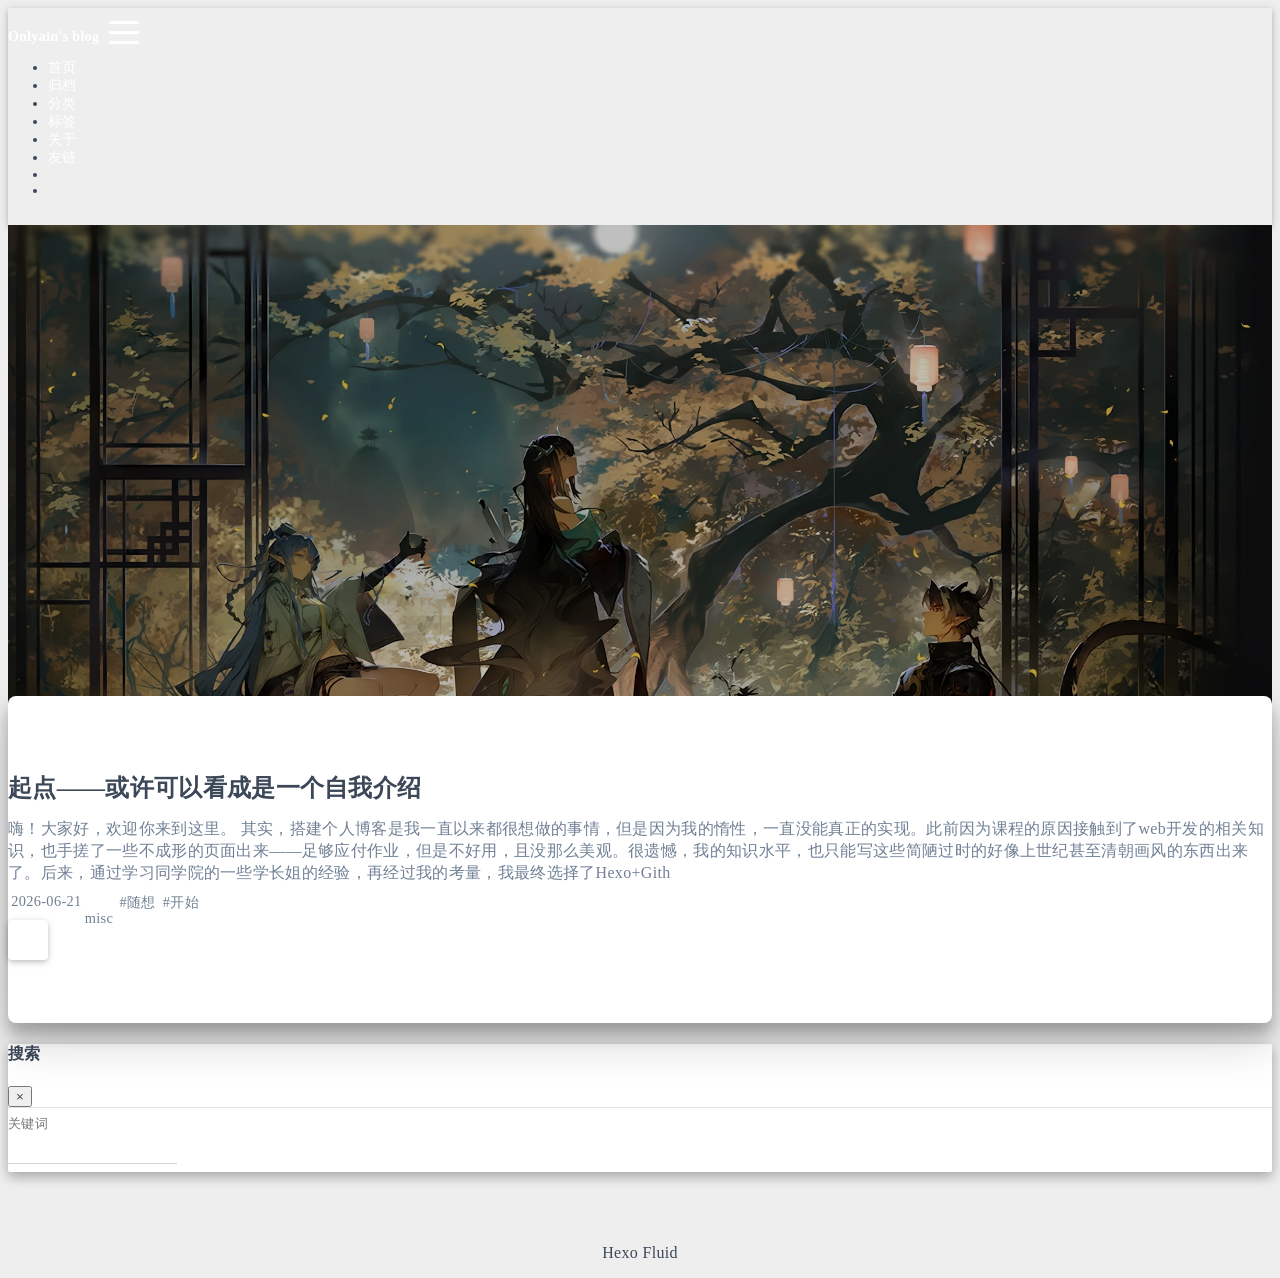
==== index.html @ 3a3b75b8 "Site updated: 2026-06-22 00:23:34" ====
<!DOCTYPE html>
<html lang="zh-CN" data-default-color-scheme=auto>



<head>
  <meta charset="UTF-8">

  <link rel="apple-touch-icon" sizes="76x76" href="/img/icon.jpg">
  <link rel="icon" href="/img/icon.jpg">
  

  <meta name="viewport" content="width=device-width, initial-scale=1.0, maximum-scale=5.0, shrink-to-fit=no">
  <meta http-equiv="x-ua-compatible" content="ie=edge">
  
  <meta name="theme-color" content="#2f4154">
  <meta name="author" content="Onlyain">
  <meta name="keywords" content="blog,study,onlyain">
  
    <meta name="description" content="Onlyain同学的个人博客，记录学习和生活点滴。">
<meta property="og:type" content="website">
<meta property="og:title" content="Onlyain&#39;s Blog">
<meta property="og:url" content="https://onlyain.github.io/index.html">
<meta property="og:site_name" content="Onlyain&#39;s Blog">
<meta property="og:description" content="Onlyain同学的个人博客，记录学习和生活点滴。">
<meta property="og:locale" content="zh_CN">
<meta property="article:author" content="Onlyain">
<meta property="article:tag" content="blog,study,onlyain">
<meta name="twitter:card" content="summary_large_image">
  
  
  
  <title>Onlyain&#39;s Blog</title>

  <link  rel="stylesheet" href="https://lib.baomitu.com/twitter-bootstrap/4.6.1/css/bootstrap.min.css" />





<!-- 主题依赖的图标库，不要自行修改 -->
<!-- Do not modify the link that theme dependent icons -->

<link rel="stylesheet" href="//at.alicdn.com/t/c/font_1749284_5i9bdhy70f8.css">



<link rel="stylesheet" href="//at.alicdn.com/t/c/font_1736178_k526ubmyhba.css">


<link  rel="stylesheet" href="/css/main.css" />


  <link id="highlight-css" rel="stylesheet" href="/css/highlight.css" />
  
    <link id="highlight-css-dark" rel="stylesheet" href="/css/highlight-dark.css" />
  



  
<link rel="stylesheet" href="/css/custom.css">



  <script id="fluid-configs">
    var Fluid = window.Fluid || {};
    Fluid.ctx = Object.assign({}, Fluid.ctx)
    var CONFIG = {"hostname":"onlyain.github.io","root":"/","version":"1.9.9","typing":{"enable":false,"typeSpeed":100,"cursorChar":"_","loop":true,"scope":[]},"anchorjs":{"enable":true,"element":"h1,h2,h3,h4,h5,h6","placement":"left","visible":"hover","icon":""},"progressbar":{"enable":true,"height_px":3,"color":"#29d","options":{"showSpinner":false,"trickleSpeed":100}},"code_language":{"enable":true,"default":"TEXT"},"copy_btn":true,"image_caption":{"enable":true},"image_zoom":{"enable":true,"img_url_replace":["",""]},"toc":{"enable":true,"expand_all":true,"placement":"right","headingSelector":"h1,h2,h3,h4,h5,h6","collapseDepth":0},"lazyload":{"enable":true,"loading_img":"/img/loading.gif","onlypost":false,"offset_factor":2},"web_analytics":{"enable":false,"follow_dnt":true,"baidu":null,"google":{"measurement_id":null},"tencent":{"sid":null,"cid":null},"leancloud":{"app_id":null,"app_key":null,"server_url":null,"path":"window.location.pathname","ignore_local":false},"openkounter":{"server_url":"https://open-kounter.mintimate.cn","path":"window.location.pathname","ignore_local":false},"umami":{"src":null,"website_id":null,"domains":null,"start_time":"2024-01-01T00:00:00.000Z","token":null,"api_server":null}},"search_path":"/local-search.xml","include_content_in_search":true};

    if (CONFIG.web_analytics.follow_dnt) {
      var dntVal = navigator.doNotTrack || window.doNotTrack || navigator.msDoNotTrack;
      Fluid.ctx.dnt = dntVal && (dntVal.startsWith('1') || dntVal.startsWith('yes') || dntVal.startsWith('on'));
    }
  </script>
  <script  src="/js/utils.js" ></script>
  <script  src="/js/color-schema.js" ></script>
  


  
<meta name="generator" content="Hexo 8.1.2"></head>


<body>
  

  <header>
    

<div class="header-inner" style="height: 80vh;">
  <nav id="navbar" class="navbar fixed-top  navbar-expand-lg navbar-dark scrolling-navbar">
  <div class="container">
    <a class="navbar-brand" href="/">
      <strong>Onlyain&#39;s blog</strong>
    </a>

    <button id="navbar-toggler-btn" class="navbar-toggler" type="button" data-toggle="collapse"
            data-target="#navbarSupportedContent"
            aria-controls="navbarSupportedContent" aria-expanded="false" aria-label="Toggle navigation">
      <div class="animated-icon"><span></span><span></span><span></span></div>
    </button>

    <!-- Collapsible content (desktop) -->
    <div class="collapse navbar-collapse" id="navbarSupportedContent">
      <ul class="navbar-nav ml-auto text-center">
        
          
          
          
          
            <li class="nav-item">
              <a class="nav-link" href="/" target="_self">
                <i class="iconfont icon-home-fill"></i>
                <span>首页</span>
              </a>
            </li>
          
        
          
          
          
          
            <li class="nav-item">
              <a class="nav-link" href="/archives/" target="_self">
                <i class="iconfont icon-archive-fill"></i>
                <span>归档</span>
              </a>
            </li>
          
        
          
          
          
          
            <li class="nav-item">
              <a class="nav-link" href="/categories/" target="_self">
                <i class="iconfont icon-category-fill"></i>
                <span>分类</span>
              </a>
            </li>
          
        
          
          
          
          
            <li class="nav-item">
              <a class="nav-link" href="/tags/" target="_self">
                <i class="iconfont icon-tags-fill"></i>
                <span>标签</span>
              </a>
            </li>
          
        
          
          
          
          
            <li class="nav-item">
              <a class="nav-link" href="/about/" target="_self">
                <i class="iconfont icon-user-fill"></i>
                <span>关于</span>
              </a>
            </li>
          
        
          
          
          
          
            <li class="nav-item">
              <a class="nav-link" href="/links/" target="_self">
                <i class="iconfont icon-link-fill"></i>
                <span>友链</span>
              </a>
            </li>
          
        
        
          <li class="nav-item" id="search-btn">
            <a class="nav-link" target="_self" href="javascript:;" data-toggle="modal" data-target="#modalSearch" aria-label="Search">
              <i class="iconfont icon-search"></i>
            </a>
          </li>
          
        
        
          <li class="nav-item" id="color-toggle-btn">
            <a class="nav-link" target="_self" href="javascript:;" aria-label="Color Toggle">
              <i class="iconfont icon-dark" id="color-toggle-icon"></i>
            </a>
          </li>
        
      </ul>
    </div>
  </div>
</nav>

<!-- Mobile grid menu overlay -->
<div id="mobile-grid-menu" class="d-lg-none">
  <div class="mobile-grid-menu-inner">
    <div class="container">
      <div class="row">
        
          
          
          
          
            <div class="col-4 mobile-grid-cell">
              <a href="/" target="_self">
                <div class="mobile-grid-item">
                  <i class="iconfont icon-home-fill"></i>
                  <span>首页</span>
                </div>
              </a>
            </div>
          
        
          
          
          
          
            <div class="col-4 mobile-grid-cell">
              <a href="/archives/" target="_self">
                <div class="mobile-grid-item">
                  <i class="iconfont icon-archive-fill"></i>
                  <span>归档</span>
                </div>
              </a>
            </div>
          
        
          
          
          
          
            <div class="col-4 mobile-grid-cell">
              <a href="/categories/" target="_self">
                <div class="mobile-grid-item">
                  <i class="iconfont icon-category-fill"></i>
                  <span>分类</span>
                </div>
              </a>
            </div>
          
        
          
          
          
          
            <div class="col-4 mobile-grid-cell">
              <a href="/tags/" target="_self">
                <div class="mobile-grid-item">
                  <i class="iconfont icon-tags-fill"></i>
                  <span>标签</span>
                </div>
              </a>
            </div>
          
        
          
          
          
          
            <div class="col-4 mobile-grid-cell">
              <a href="/about/" target="_self">
                <div class="mobile-grid-item">
                  <i class="iconfont icon-user-fill"></i>
                  <span>关于</span>
                </div>
              </a>
            </div>
          
        
          
          
          
          
            <div class="col-4 mobile-grid-cell">
              <a href="/links/" target="_self">
                <div class="mobile-grid-item">
                  <i class="iconfont icon-link-fill"></i>
                  <span>友链</span>
                </div>
              </a>
            </div>
          
        
        
          <div class="col-4 mobile-grid-cell" id="mobile-search-btn">
            <a href="javascript:;" data-toggle="modal" data-target="#modalSearch" aria-label="Search">
              <div class="mobile-grid-item">
                <i class="iconfont icon-search"></i>
                <span>搜索</span>
              </div>
            </a>
          </div>
        
        
          <div class="col-4 mobile-grid-cell" id="mobile-color-toggle-btn"
               data-label-light="开灯"
               data-label-dark="关灯">
            <a href="javascript:;" aria-label="Color Toggle">
              <div class="mobile-grid-item">
                <i class="iconfont icon-dark" id="mobile-color-toggle-icon"></i>
                <span id="mobile-color-toggle-label">关灯</span>
              </div>
            </a>
          </div>
        
      </div>
    </div>
  </div>
</div>

  

<div id="banner" class="banner" parallax=true
     style="background: url('/img/banner.png') no-repeat center center; background-size: cover;">
  <div class="full-bg-img">
    <div class="mask flex-center" style="background-color: rgba(0, 0, 0, 0.25)">
      <div class="banner-text text-center fade-in-up">
        <div class="h2">
          
            <span id="subtitle"></span>
          
        </div>

        
      </div>

      
        <div class="scroll-down-bar">
          <i class="iconfont icon-arrowdown"></i>
        </div>
      
    </div>
  </div>
</div>



</div>

  </header>

  <main>
    
      <div class="container nopadding-x-md">
        <div id="board"
          >
          
          <div class="container">
            <div class="row">
              <div class="col-12 col-md-10 m-auto">
                

<h1 style="display: none">Onlyain&#39;s Blog</h1>

  <div class="row mx-auto index-card">
    
    
    <article class="col-12 col-md-12 mx-auto index-info">
      <h2 class="index-header">
        
        <a href="/2026/06/21/%E8%B5%B7%E7%82%B9%E2%80%94%E2%80%94%E6%88%96%E8%AE%B8%E5%8F%AF%E4%BB%A5%E7%9C%8B%E6%88%90%E6%98%AF%E4%B8%80%E4%B8%AA%E8%87%AA%E6%88%91%E4%BB%8B%E7%BB%8D/" target="_self">
          起点——或许可以看成是一个自我介绍
        </a>
      </h2>

      
      <a class="index-excerpt index-excerpt__noimg" href="/2026/06/21/%E8%B5%B7%E7%82%B9%E2%80%94%E2%80%94%E6%88%96%E8%AE%B8%E5%8F%AF%E4%BB%A5%E7%9C%8B%E6%88%90%E6%98%AF%E4%B8%80%E4%B8%AA%E8%87%AA%E6%88%91%E4%BB%8B%E7%BB%8D/" target="_self">
        <div>
          嗨！大家好，欢迎你来到这里。 其实，搭建个人博客是我一直以来都很想做的事情，但是因为我的惰性，一直没能真正的实现。此前因为课程的原因接触到了web开发的相关知识，也手搓了一些不成形的页面出来——足够应付作业，但是不好用，且没那么美观。很遗憾，我的知识水平，也只能写这些简陋过时的好像上世纪甚至清朝画风的东西出来了。后来，通过学习同学院的一些学长姐的经验，再经过我的考量，我最终选择了Hexo+Gith
        </div>
      </a>

      <div class="index-btm post-metas">
        
          <div class="post-meta mr-3">
            <i class="iconfont icon-date"></i>
            <time datetime="2026-06-21 10:00" pubdate>
              2026-06-21
            </time>
          </div>
        
        
          <div class="post-meta mr-3 d-flex align-items-center">
            <i class="iconfont icon-category"></i>
            

<span class="category-chains">
  
  
    
      <span class="category-chain">
        
  <a href="/categories/misc/" class="category-chain-item">misc</a>
  
  

      </span>
    
  
</span>

          </div>
        
        
          <div class="post-meta">
            <i class="iconfont icon-tags"></i>
            
              <a href="/tags/%E9%9A%8F%E6%83%B3/">#随想</a>
            
              <a href="/tags/%E5%BC%80%E5%A7%8B/">#开始</a>
            
          </div>
        
      </div>
    </article>
  </div>





              </div>
            </div>
          </div>
        </div>
      </div>
    

    
      <a id="scroll-top-button" aria-label="TOP" href="#" role="button">
        <i class="iconfont icon-arrowup" aria-hidden="true"></i>
      </a>
    

    
      <div class="modal fade" id="modalSearch" tabindex="-1" role="dialog" aria-labelledby="ModalLabel"
     aria-hidden="true">
  <div class="modal-dialog modal-dialog-scrollable modal-lg" role="document">
    <div class="modal-content">
      <div class="modal-header text-center">
        <h4 class="modal-title w-100 font-weight-bold">搜索</h4>
        <button type="button" id="local-search-close" class="close" data-dismiss="modal" aria-label="Close">
          <span aria-hidden="true">&times;</span>
        </button>
      </div>
      <div class="modal-body mx-3">
        <div class="md-form mb-5">
          <input type="text" id="local-search-input" class="form-control validate">
          <label data-error="x" data-success="v" for="local-search-input">关键词</label>
        </div>
        <div class="list-group" id="local-search-result"></div>
      </div>
    </div>
  </div>
</div>

    

    
  </main>

  <footer>
    <div class="footer-inner">
  
    <div class="footer-content">
       <a href="https://hexo.io" target="_blank" rel="nofollow noopener"><span>Hexo</span></a> <i class="iconfont icon-love"></i> <a href="https://github.com/fluid-dev/hexo-theme-fluid" target="_blank" rel="nofollow noopener"><span>Fluid</span></a> 
    </div>
  
  
  
</div>

  </footer>

  <!-- Scripts -->
  
  <script  src="https://lib.baomitu.com/nprogress/0.2.0/nprogress.min.js" ></script>
  <link  rel="stylesheet" href="https://lib.baomitu.com/nprogress/0.2.0/nprogress.min.css" />

  <script>
    NProgress.configure({"showSpinner":false,"trickleSpeed":100})
    NProgress.start()
    window.addEventListener('load', function() {
      NProgress.done();
    })
  </script>


<script  src="https://lib.baomitu.com/jquery/3.6.4/jquery.min.js" ></script>
<script  src="https://lib.baomitu.com/twitter-bootstrap/4.6.1/js/bootstrap.min.js" ></script>
<script  src="/js/events.js" ></script>
<script  src="/js/plugins.js" ></script>





  
    <script  src="/js/img-lazyload.js" ></script>
  




  <script  src="/js/local-search.js" ></script>




  
<script src="/js/poem-type.js"></script>



<!-- 主题的启动项，将它保持在最底部 -->
<!-- the boot of the theme, keep it at the bottom -->
<script  src="/js/boot.js" ></script>


  

  <noscript>
    <div class="noscript-warning">博客在允许 JavaScript 运行的环境下浏览效果更佳</div>
  </noscript>
</body>
</html>
---- css/main.css ----
.anchorjs-link {
  text-decoration: none !important;
  transition: opacity 0.2s ease-in-out;
}
.markdown-body h1:hover > .anchorjs-link,
h2:hover > .anchorjs-link,
h3:hover > .anchorjs-link,
h4:hover > .anchorjs-link,
h5:hover > .anchorjs-link,
h6:hover > .anchorjs-link {
  opacity: 1;
}
.banner {
  height: 100%;
  position: relative;
  overflow: hidden;
  cursor: default;
}
.banner .mask {
  position: absolute;
  width: 100%;
  height: 100%;
  background-color: rgba(0,0,0,0.3);
}
.banner[parallax="true"] {
  will-change: transform;
  -webkit-transform-style: preserve-3d;
  -webkit-backface-visibility: hidden;
  transition: transform 0.05s ease-out;
}
@media (max-width: 100vh) {
  .header-inner {
    max-height: 100vw;
  }
  #board {
    margin-top: -1rem !important;
  }
}
@media (max-width: 79.99vh) {
  .scroll-down-bar {
    display: none;
  }
}
#board {
  position: relative;
  margin-top: -2rem;
  padding: 3rem 0;
  background-color: var(--board-bg-color);
  transition: background-color 0.2s ease-in-out;
  border-radius: 0.5rem;
  z-index: 3;
  -webkit-box-shadow: 0 12px 15px 0 rgba(0,0,0,0.24), 0 17px 50px 0 rgba(0,0,0,0.19);
  box-shadow: 0 12px 15px 0 rgba(0,0,0,0.24), 0 17px 50px 0 rgba(0,0,0,0.19);
}
.code-widget {
  display: inline-block;
  background-color: transparent;
  font-size: 0.75rem;
  line-height: 1;
  font-weight: bold;
  padding: 0.3rem 0.1rem 0.1rem 0.1rem;
  position: absolute;
  right: 0.45rem;
  top: 0.15rem;
  z-index: 1;
}
.code-widget-light {
  color: #999;
}
.code-widget-dark {
  color: #bababa;
}
.copy-btn {
  cursor: pointer;
  user-select: none;
  -webkit-appearance: none;
  outline: none;
}
.copy-btn > i {
  font-size: 0.75rem !important;
  font-weight: 400;
  margin-right: 0.15rem;
  opacity: 0;
  transition: opacity 0.2s ease-in-out;
}
.markdown-body pre:hover > .copy-btn > i {
  opacity: 0.9;
}
.markdown-body pre:hover > .copy-btn,
.markdown-body pre:not(:hover) > .copy-btn {
  outline: none;
}
.license-box {
  background-color: rgba(27,31,35,0.05);
  transition: background-color 0.2s ease-in-out;
  border-radius: 4px;
  font-size: 0.9rem;
  overflow: hidden;
  padding: 1.25rem;
  position: relative;
  z-index: 1;
}
.license-box .license-icon {
  position: absolute;
  top: 50%;
  left: 100%;
}
.license-box .license-icon::after {
  content: "\e8e4";
  font-size: 12.5rem;
  line-height: 1;
  opacity: 0.1;
  position: relative;
  left: -0.85em;
  bottom: 0.5em;
  z-index: -1;
}
.license-box .license-title {
  margin-bottom: 1rem;
}
.license-box .license-title div:nth-child(1) {
  line-height: 1.2;
  margin-bottom: 0.25rem;
}
.license-box .license-title div:nth-child(2) {
  color: var(--sec-text-color);
  font-size: 0.8rem;
}
.license-box .license-meta {
  align-items: center;
  display: flex;
  flex-wrap: wrap;
  justify-content: flex-start;
}
.license-box .license-meta .license-meta-item {
  align-items: center;
  justify-content: center;
  margin-right: 1.5rem;
}
.license-box .license-meta .license-meta-item div:nth-child(1) {
  color: var(--sec-text-color);
  font-size: 0.8rem;
  font-weight: normal;
}
.license-box .license-meta .license-meta-item i.iconfont {
  font-size: 1rem;
}
@media (max-width: 575px) and (min-width: 425px) {
  .license-box .license-meta .license-meta-item {
    display: flex;
    justify-content: flex-start;
    flex-wrap: wrap;
    font-size: 0.8rem;
    flex: 0 0 50%;
    max-width: 50%;
    margin-right: 0;
  }
  .license-box .license-meta .license-meta-item div:nth-child(1) {
    margin-right: 0.5rem;
  }
  .license-box .license-meta .license-meta-date {
    order: -1;
  }
}
@media (max-width: 424px) {
  .license-box::after {
    top: -65px;
  }
  .license-box .license-meta {
    flex-direction: column;
    align-items: flex-start;
  }
  .license-box .license-meta .license-meta-item {
    display: flex;
    flex-wrap: wrap;
    font-size: 0.8rem;
  }
  .license-box .license-meta .license-meta-item div:nth-child(1) {
    margin-right: 0.5rem;
  }
}
.footer-inner {
  padding: 3rem 0 1rem 0;
  text-align: center;
}
.footer-inner > div:not(:first-child) {
  margin: 0.25rem 0;
  font-size: 0.85rem;
}
.footer-inner .statistics {
  display: flex;
  flex-direction: row;
  justify-content: center;
}
.footer-inner .statistics > span {
  flex: 1;
  margin: 0 0.25rem;
}
.footer-inner .statistics > *:nth-last-child(2):first-child {
  text-align: right;
}
.footer-inner .statistics > *:nth-last-child(2):first-child ~ * {
  text-align: left;
}
.footer-inner .beian {
  display: flex;
  flex-direction: row;
  justify-content: center;
}
.footer-inner .beian > * {
  margin: 0 0.25rem;
}
.footer-inner .beian-police {
  position: relative;
  overflow: hidden;
  display: inline-flex;
  align-items: center;
  justify-content: left;
}
.footer-inner .beian-police img {
  margin-right: 3px;
  width: 1rem;
  height: 1rem;
  margin-bottom: 0.1rem;
}
@media (max-width: 424px) {
  .footer-inner .statistics {
    flex-direction: column;
  }
  .footer-inner .statistics > *:nth-last-child(2):first-child {
    text-align: center;
  }
  .footer-inner .statistics > *:nth-last-child(2):first-child ~ * {
    text-align: center;
  }
  .footer-inner .beian {
    flex-direction: column;
  }
  .footer-inner .beian .beian-police {
    justify-content: center;
  }
  .footer-inner .beian > *:nth-last-child(2):first-child {
    text-align: center;
  }
  .footer-inner .beian > *:nth-last-child(2):first-child ~ * {
    text-align: center;
  }
}
sup > a::before,
.footnote-text::before {
  display: block;
  content: "";
  margin-top: -5rem;
  height: 5rem;
  width: 1px;
  visibility: hidden;
}
sup > a::before,
.footnote-text::before {
  display: inline-block;
}
.footnote-item::before {
  display: block;
  content: "";
  margin-top: -5rem;
  height: 5rem;
  width: 1px;
  visibility: hidden;
}
.footnote-list ol {
  list-style-type: none;
  counter-reset: sectioncounter;
  padding-left: 0.5rem;
  font-size: 0.95rem;
}
.footnote-list ol li:before {
  font-family: "Helvetica Neue", monospace, "Monaco";
  content: "[" counter(sectioncounter) "]";
  counter-increment: sectioncounter;
}
.footnote-list ol li+li {
  margin-top: 0.5rem;
}
.footnote-text {
  padding-left: 0.5em;
}
.navbar {
  background-color: transparent;
  font-size: 0.875rem;
  box-shadow: 0 2px 5px 0 rgba(0,0,0,0.16), 0 2px 10px 0 rgba(0,0,0,0.12);
  -webkit-box-shadow: 0 2px 5px 0 rgba(0,0,0,0.16), 0 2px 10px 0 rgba(0,0,0,0.12);
}
.navbar .navbar-brand {
  color: var(--navbar-text-color);
}
.navbar .navbar-toggler .animated-icon span {
  background-color: var(--navbar-text-color);
}
.navbar .nav-item .nav-link {
  display: block;
  color: var(--navbar-text-color);
  transition: color 0.2s ease-in-out, background-color 0.2s ease-in-out;
}
.navbar .nav-item .nav-link:hover {
  color: var(--link-hover-color);
}
.navbar .nav-item .nav-link:focus {
  color: var(--navbar-text-color);
}
.navbar .nav-item .nav-link i {
  font-size: 0.875rem;
  line-height: inherit;
}
.navbar .nav-item .nav-link i:only-child {
  margin: 0 0.2rem;
}
.navbar .navbar-toggler {
  border-width: 0;
  outline: 0;
}
.navbar.scrolling-navbar {
  will-change: background, padding;
  -webkit-transition: background 0.5s ease-in-out, padding 0.5s ease-in-out;
  transition: background 0.5s ease-in-out, padding 0.5s ease-in-out;
}
@media (min-width: 600px) {
  .navbar.scrolling-navbar {
    padding-top: 12px;
    padding-bottom: 12px;
  }
  .navbar.scrolling-navbar .navbar-nav > li {
    -webkit-transition-duration: 1s;
    transition-duration: 1s;
  }
}
.navbar.scrolling-navbar.top-nav-collapse {
  padding-top: 5px;
  padding-bottom: 5px;
}
.navbar .dropdown-menu {
  font-size: 0.875rem;
  color: var(--navbar-text-color);
  background-color: rgba(0,0,0,0.3);
  border: none;
  min-width: 8rem;
  -webkit-transition: background 0.5s ease-in-out, padding 0.5s ease-in-out;
  transition: background 0.5s ease-in-out, padding 0.5s ease-in-out;
}
@media (max-width: 991.98px) {
  .navbar .dropdown-menu {
    text-align: center;
  }
}
.navbar .dropdown-item {
  color: var(--navbar-text-color);
}
.navbar .dropdown-item:hover,
.navbar .dropdown-item:focus {
  color: var(--link-hover-color);
  background-color: rgba(0,0,0,0.1);
}
@media (min-width: 992px) {
  .navbar .dropdown:hover > .dropdown-menu {
    display: block;
  }
  .navbar .dropdown > .dropdown-toggle:active {
    pointer-events: none;
  }
  .navbar .dropdown-menu {
    top: 95%;
  }
}
.navbar .animated-icon {
  width: 30px;
  height: 20px;
  position: relative;
  margin: 0;
  -webkit-transform: rotate(0deg);
  -moz-transform: rotate(0deg);
  -o-transform: rotate(0deg);
  transform: rotate(0deg);
  -webkit-transition: 0.5s ease-in-out;
  -moz-transition: 0.5s ease-in-out;
  -o-transition: 0.5s ease-in-out;
  transition: 0.5s ease-in-out;
  cursor: pointer;
}
.navbar .animated-icon span {
  display: block;
  position: absolute;
  height: 3px;
  width: 100%;
  border-radius: 9px;
  opacity: 1;
  left: 0;
  -webkit-transform: rotate(0deg);
  -moz-transform: rotate(0deg);
  -o-transform: rotate(0deg);
  transform: rotate(0deg);
  -webkit-transition: 0.25s ease-in-out;
  -moz-transition: 0.25s ease-in-out;
  -o-transition: 0.25s ease-in-out;
  transition: 0.25s ease-in-out;
  background: #fff;
}
.navbar .animated-icon span:nth-child(1) {
  top: 0;
}
.navbar .animated-icon span:nth-child(2) {
  top: 10px;
}
.navbar .animated-icon span:nth-child(3) {
  top: 20px;
}
.navbar .animated-icon.open span:nth-child(1) {
  top: 11px;
  -webkit-transform: rotate(135deg);
  -moz-transform: rotate(135deg);
  -o-transform: rotate(135deg);
  transform: rotate(135deg);
}
.navbar .animated-icon.open span:nth-child(2) {
  opacity: 0;
  left: -60px;
}
.navbar .animated-icon.open span:nth-child(3) {
  top: 11px;
  -webkit-transform: rotate(-135deg);
  -moz-transform: rotate(-135deg);
  -o-transform: rotate(-135deg);
  transform: rotate(-135deg);
}
.navbar .dropdown-collapse,
.top-nav-collapse,
.navbar-col-show {
  background-color: var(--navbar-bg-color);
}
@media (max-width: 767px) {
  .navbar {
    font-size: 1rem;
    line-height: 2.5rem;
  }
}
.banner-text {
  color: var(--subtitle-color);
  max-width: calc(960px - 6rem);
  width: 80%;
  overflow-wrap: break-word;
}
.banner-text .typed-cursor {
  margin: 0 0.2rem;
}
@media (max-width: 767px) {
  #subtitle,
  .typed-cursor {
    font-size: 1.5rem;
  }
}
@media (max-width: 575px) {
  .banner-text {
    font-size: 0.9rem;
  }
  #subtitle,
  .typed-cursor {
    font-size: 1.35rem;
  }
}
#mobile-grid-menu {
  display: block;
  position: fixed;
  top: 0;
  left: 0;
  right: 0;
  bottom: 0;
  z-index: 1029;
  overflow-y: auto;
  -webkit-overflow-scrolling: touch;
  pointer-events: none;
  opacity: 0;
  transform: translateY(-12px);
  transition: opacity 0.18s ease, transform 0.18s ease;
  will-change: opacity, transform;
  background-color: var(--navbar-bg-color);
}
#mobile-grid-menu.show {
  pointer-events: auto;
  opacity: 1;
  transform: translateY(0);
}
#mobile-grid-menu.show .mobile-grid-cell,
#mobile-grid-menu.show .mobile-grid-group-header {
  animation: mobile-grid-cell-in 0.18s ease both;
}
#mobile-grid-menu .mobile-grid-menu-inner {
  padding-top: 70px;
  padding-bottom: 2rem;
}
#mobile-grid-menu .mobile-grid-group-header {
  color: var(--navbar-text-color);
  font-size: 0.8rem;
  opacity: 0.6;
  text-transform: uppercase;
  letter-spacing: 0.05em;
  padding: 1rem 15px 0.4rem;
  border-top: 1px solid rgba(255,255,255,0.1);
  margin-top: 0.5rem;
}
#mobile-grid-menu .mobile-grid-group-header:first-child {
  border-top: none;
  margin-top: 0;
}
#mobile-grid-menu .mobile-grid-group-header i {
  margin-right: 0.3rem;
  font-size: 0.8rem;
}
#mobile-grid-menu .mobile-grid-cell {
  padding: 0.5rem;
}
#mobile-grid-menu .mobile-grid-item {
  display: flex;
  flex-direction: column;
  align-items: center;
  justify-content: center;
  padding: 1rem 0.5rem;
  border-radius: 12px;
  background-color: rgba(255,255,255,0.08);
  transition: background-color 0.2s ease-in-out, transform 0.15s ease-in-out;
  cursor: pointer;
  min-height: 80px;
}
#mobile-grid-menu .mobile-grid-item:hover,
#mobile-grid-menu .mobile-grid-item:active {
  background-color: rgba(255,255,255,0.18);
  transform: scale(0.96);
}
#mobile-grid-menu .mobile-grid-item i {
  font-size: 1.6rem;
  color: var(--navbar-text-color);
  margin-bottom: 0.4rem;
  line-height: 1;
}
#mobile-grid-menu .mobile-grid-item span {
  font-size: 0.78rem;
  color: var(--navbar-text-color);
  text-align: center;
  line-height: 1.2;
  word-break: break-word;
}
#mobile-grid-menu a {
  text-decoration: none;
  color: var(--navbar-text-color);
}
#mobile-grid-menu a:hover {
  color: var(--navbar-text-color);
}
@media (max-width: 991.98px) {
  #navbarSupportedContent {
    display: none !important;
  }
}
.modal-dialog .modal-content {
  background-color: var(--board-bg-color);
  border: 0;
  border-radius: 0.125rem;
  -webkit-box-shadow: 0 5px 11px 0 rgba(0,0,0,0.18), 0 4px 15px 0 rgba(0,0,0,0.15);
  box-shadow: 0 5px 11px 0 rgba(0,0,0,0.18), 0 4px 15px 0 rgba(0,0,0,0.15);
}
.modal-dialog .modal-content .modal-header {
  border-bottom-color: var(--line-color);
  transition: border-bottom-color 0.2s ease-in-out;
}
.close {
  color: var(--text-color);
}
.close:hover {
  color: var(--link-hover-color);
}
.close:focus {
  outline: 0;
}
.modal-dialog .modal-content .modal-header {
  border-top-left-radius: 0.125rem;
  border-top-right-radius: 0.125rem;
  border-bottom: 1px solid #dee2e6;
}
.md-form {
  position: relative;
  margin-top: 1.5rem;
  margin-bottom: 1.5rem;
}
.md-form input[type] {
  -webkit-box-sizing: content-box;
  box-sizing: content-box;
  background-color: transparent;
  border: none;
  border-bottom: 1px solid #ced4da;
  border-radius: 0;
  outline: none;
  -webkit-box-shadow: none;
  box-shadow: none;
  transition: border-color 0.15s ease-in-out, box-shadow 0.15s ease-in-out, -webkit-box-shadow 0.15s ease-in-out;
}
.md-form input[type]:focus:not([readonly]) {
  border-bottom: 1px solid #4285f4;
  -webkit-box-shadow: 0 1px 0 0 #4285f4;
  box-shadow: 0 1px 0 0 #4285f4;
}
.md-form input[type]:focus:not([readonly]) + label {
  color: #4285f4;
}
.md-form input[type].valid,
.md-form input[type]:focus.valid {
  border-bottom: 1px solid #00c851;
  -webkit-box-shadow: 0 1px 0 0 #00c851;
  box-shadow: 0 1px 0 0 #00c851;
}
.md-form input[type].valid + label,
.md-form input[type]:focus.valid + label {
  color: #00c851;
}
.md-form input[type].invalid,
.md-form input[type]:focus.invalid {
  border-bottom: 1px solid #f44336;
  -webkit-box-shadow: 0 1px 0 0 #f44336;
  box-shadow: 0 1px 0 0 #f44336;
}
.md-form input[type].invalid + label,
.md-form input[type]:focus.invalid + label {
  color: #f44336;
}
.md-form input[type].validate {
  margin-bottom: 2.5rem;
}
.md-form input[type].form-control {
  height: auto;
  padding: 0.6rem 0 0.4rem 0;
  margin: 0 0 0.5rem 0;
  color: var(--text-color);
  background-color: transparent;
  border-radius: 0;
}
.md-form label {
  font-size: 0.8rem;
  position: absolute;
  top: -1rem;
  left: 0;
  color: #757575;
  cursor: text;
  transition: color 0.2s ease-out;
}
.modal-open[style] {
  padding-right: 0 !important;
  overflow: auto;
}
.modal-open[style] #navbar[style] {
  padding-right: 1rem !important;
}
#nprogress .bar {
  height: 3px !important;
  background-color: #29d !important;
}
#nprogress .peg {
  box-shadow: 0 0 14px #29d, 0 0 8px #29d !important;
}
@media (max-width: 575px) {
  #nprogress .bar {
    display: none;
  }
}
.noscript-warning {
  background-color: #f55;
  color: #fff;
  font-family: sans-serif;
  font-size: 1rem;
  font-weight: bold;
  position: fixed;
  left: 0;
  bottom: 0;
  text-align: center;
  width: 100%;
  z-index: 99;
}
.pagination {
  margin-top: 3rem;
  justify-content: center;
}
.pagination .space {
  align-self: flex-end;
}
.pagination .page-number,
.pagination .current,
.pagination .extend {
  outline: 0;
  border: 0;
  background-color: transparent;
  font-size: 0.9rem;
  padding: 0.5rem 0.75rem;
  line-height: 1.25;
  border-radius: 0.125rem;
}
.pagination .page-number {
  margin: 0 0.05rem;
}
.pagination .page-number:hover,
.pagination .current {
  transition: background-color 0.2s ease-in-out;
  background-color: var(--link-hover-bg-color);
}
.qr-trigger {
  cursor: pointer;
  position: relative;
}
.qr-trigger:hover .qr-img {
  display: block;
  transition: all 0.3s;
}
.qr-img {
  max-width: 12rem;
  position: absolute;
  right: -5.25rem;
  z-index: 99;
  display: none;
  border-radius: 0.2rem;
  background-color: transparent;
  box-shadow: 0 0 20px -5px rgba(158,158,158,0.2);
}
.scroll-down-bar {
  position: absolute;
  width: 100%;
  height: 6rem;
  text-align: center;
  cursor: pointer;
  bottom: 0;
}
.scroll-down-bar i.iconfont {
  font-size: 2rem;
  font-weight: bold;
  display: inline-block;
  position: relative;
  padding-top: 2rem;
  color: var(--subtitle-color);
  transform: translateZ(0);
  animation: scroll-down 1.5s infinite;
}
#scroll-top-button {
  position: fixed;
  z-index: 99;
  background: var(--board-bg-color);
  transition: background-color 0.2s ease-in-out, bottom 0.3s ease;
  border-radius: 4px;
  min-width: 40px;
  min-height: 40px;
  bottom: -60px;
  outline: none;
  display: flex;
  display: -webkit-flex;
  align-items: center;
  box-shadow: 0 2px 5px 0 rgba(0,0,0,0.16), 0 2px 10px 0 rgba(0,0,0,0.12);
}
#scroll-top-button i {
  font-size: 32px;
  margin: auto;
  color: var(--sec-text-color);
}
#scroll-top-button:hover i,
#scroll-top-button:active i {
  animation-name: scroll-top;
  animation-duration: 1s;
  animation-delay: 0.1s;
  animation-timing-function: ease-in-out;
  animation-iteration-count: infinite;
  animation-fill-mode: forwards;
  animation-direction: alternate;
}
#local-search-result .search-list-title {
  border-left: 3px solid #0d47a1;
}
#local-search-result .search-list-content {
  padding: 0 1.25rem;
}
#local-search-result .search-word {
  color: #ff4500;
}
#toc {
  visibility: hidden;
}
.toc-header {
  margin-bottom: 0.5rem;
  font-weight: bold;
  line-height: 1.2;
}
.toc-header,
.toc-header > i {
  font-size: 1.25rem;
}
.toc-body {
  max-height: 75vh;
  overflow-y: auto;
  overflow: -moz-scrollbars-none;
  -ms-overflow-style: none;
}
.toc-body ol {
  list-style: none;
  padding-inline-start: 1rem;
}
.toc-body::-webkit-scrollbar {
  display: none;
}
.tocbot-list {
  position: relative;
}
.tocbot-list ol {
  list-style: none;
  padding-left: 1rem;
}
.tocbot-list a {
  font-size: 0.95rem;
}
.tocbot-list ol a {
  font-size: 0.85rem;
}
.tocbot-link {
  color: var(--text-color);
}
.toc-toggle {
  display: inline-block;
  width: 0.7rem;
  text-align: center;
  margin-right: 0.15rem;
  cursor: pointer;
  user-select: none;
  color: var(--text-color);
  font-size: 0.9rem;
  line-height: 1;
  transition: transform 0.2s ease-in-out;
}
.toc-toggle.toc-toggle-collapsed {
  transform: rotate(0deg);
}
.toc-toggle.toc-toggle-expanded {
  transform: rotate(90deg);
}
.toc-toggle.toc-toggle-placeholder {
  visibility: hidden;
  pointer-events: none;
  cursor: default;
  transform: none;
}
.tocbot-active-link {
  font-weight: bold;
  color: var(--link-hover-color);
}
.tocbot-is-collapsed {
  max-height: 0;
}
.tocbot-is-collapsible {
  overflow: hidden;
  transition: all 0.3s ease-in-out;
}
.toc-list-item {
  padding: 0.1rem 0;
  display: -webkit-box;
  -webkit-box-orient: vertical;
  -webkit-line-clamp: 2;
  overflow: hidden;
  text-overflow: ellipsis;
}
.toc-list-item.is-active-li::before {
  height: 1rem;
  margin: 0.25rem 0;
  visibility: visible;
}
.toc-list-item::before {
  width: 0.15rem;
  height: 0.2rem;
  position: absolute;
  left: 0.25rem;
  content: "";
  border-radius: 2px;
  margin: 0.65rem 0;
  background: var(--link-hover-color);
  visibility: hidden;
  transition: height 0.1s ease-in-out, margin 0.1s ease-in-out, visibility 0.1s ease-in-out;
}
.sidebar {
  position: -webkit-sticky;
  position: sticky;
  top: 2rem;
  padding: 3rem 0;
}
html {
  font-size: 16px;
  letter-spacing: 0.02em;
}
html,
body {
  height: 100%;
  font-family: var(--font-family-sans-serif);
  overflow-wrap: break-word;
}
body {
  transition: color 0.2s ease-in-out, background-color 0.2s ease-in-out;
  background-color: var(--body-bg-color);
  color: var(--text-color);
  -webkit-font-smoothing: antialiased;
  -moz-osx-font-smoothing: grayscale;
}
body a {
  color: var(--text-color);
  text-decoration: none;
  cursor: pointer;
  transition: color 0.2s ease-in-out, background-color 0.2s ease-in-out;
}
body a:hover {
  color: var(--link-hover-color);
  text-decoration: none;
  transition: color 0.2s ease-in-out, background-color 0.2s ease-in-out;
}
code {
  color: inherit;
}
table {
  font-size: inherit;
  color: var(--post-text-color);
}
img[lazyload] {
  object-fit: cover;
}
*[align="left"] {
  text-align: left;
}
*[align="center"] {
  text-align: center;
}
*[align="right"] {
  text-align: right;
}
::-webkit-scrollbar {
  width: 6px;
  height: 6px;
}
::-webkit-scrollbar-thumb {
  background-color: var(--scrollbar-color);
  border-radius: 6px;
}
::-webkit-scrollbar-thumb:hover {
  background-color: var(--scrollbar-hover-color);
}
::-webkit-scrollbar-corner {
  background-color: transparent;
}
label {
  margin-bottom: 0;
}
i.iconfont {
  font-size: 1em;
  line-height: 1;
}
body.mobile-menu-open {
  overflow: hidden;
}
:root {
  --color-mode: "light";
  --body-bg-color: #eee;
  --board-bg-color: #fff;
  --text-color: #3c4858;
  --sec-text-color: #718096;
  --post-text-color: #2c3e50;
  --post-heading-color: #1a202c;
  --post-link-color: #b8860b;
  --link-hover-color: #d4a76a;
  --link-hover-bg-color: #f8f9fa;
  --line-color: #eaecef;
  --navbar-bg-color: #2f4154;
  --navbar-text-color: #fff;
  --subtitle-color: #fff;
  --scrollbar-color: #c4c6c9;
  --scrollbar-hover-color: #a6a6a6;
  --button-bg-color: transparent;
  --button-hover-bg-color: #f2f3f5;
  --highlight-bg-color: #f6f8fa;
  --inlinecode-bg-color: rgba(175,184,193,0.2);
  --fold-title-color: #3c4858;
  --fold-border-color: #eaecef;
}
@media (prefers-color-scheme: dark) {
  :root {
    --color-mode: "dark";
  }
  :root:not([data-user-color-scheme]) {
    --body-bg-color: #181c27;
    --board-bg-color: #252d38;
    --text-color: #c4c6c9;
    --sec-text-color: #a7a9ad;
    --post-text-color: #c4c6c9;
    --post-heading-color: #c4c6c9;
    --post-link-color: #d4a76a;
    --link-hover-color: #e0c08c;
    --link-hover-bg-color: #364151;
    --line-color: #435266;
    --navbar-bg-color: #1f3144;
    --navbar-text-color: #d0d0d0;
    --subtitle-color: #d0d0d0;
    --scrollbar-color: #687582;
    --scrollbar-hover-color: #9da8b3;
    --button-bg-color: transparent;
    --button-hover-bg-color: #46647e;
    --highlight-bg-color: #303030;
    --inlinecode-bg-color: rgba(99,110,123,0.4);
    --fold-title-color: #c4c6c9;
    --fold-border-color: #435266;
  }
  :root:not([data-user-color-scheme]) img {
    -webkit-filter: brightness(0.9);
    filter: brightness(0.9);
    transition: filter 0.2s ease-in-out;
  }
  :root:not([data-user-color-scheme]) .license-box {
    background-color: rgba(62,75,94,0.35);
    transition: background-color 0.2s ease-in-out;
  }
  :root:not([data-user-color-scheme]) .gt-comment-admin .gt-comment-content {
    background-color: transparent;
    transition: background-color 0.2s ease-in-out;
  }
}
@media not print {
  [data-user-color-scheme="dark"] {
    --body-bg-color: #181c27;
    --board-bg-color: #252d38;
    --text-color: #c4c6c9;
    --sec-text-color: #a7a9ad;
    --post-text-color: #c4c6c9;
    --post-heading-color: #c4c6c9;
    --post-link-color: #d4a76a;
    --link-hover-color: #e0c08c;
    --link-hover-bg-color: #364151;
    --line-color: #435266;
    --navbar-bg-color: #1f3144;
    --navbar-text-color: #d0d0d0;
    --subtitle-color: #d0d0d0;
    --scrollbar-color: #687582;
    --scrollbar-hover-color: #9da8b3;
    --button-bg-color: transparent;
    --button-hover-bg-color: #46647e;
    --highlight-bg-color: #303030;
    --inlinecode-bg-color: rgba(99,110,123,0.4);
    --fold-title-color: #c4c6c9;
    --fold-border-color: #435266;
  }
  [data-user-color-scheme="dark"] img {
    -webkit-filter: brightness(0.9);
    filter: brightness(0.9);
    transition: filter 0.2s ease-in-out;
  }
  [data-user-color-scheme="dark"] .license-box {
    background-color: rgba(62,75,94,0.35);
    transition: background-color 0.2s ease-in-out;
  }
  [data-user-color-scheme="dark"] .gt-comment-admin .gt-comment-content {
    background-color: transparent;
    transition: background-color 0.2s ease-in-out;
  }
}
@media print {
  :root {
    --color-mode: "light";
  }
}
.fade-in-up {
  -webkit-animation-name: fade-in-up;
  animation-name: fade-in-up;
}
.hidden-mobile {
  display: block;
}
.visible-mobile {
  display: none;
}
@media (max-width: 575px) {
  .hidden-mobile {
    display: none;
  }
  .visible-mobile {
    display: block;
  }
}
.nomargin-x {
  margin-left: 0 !important;
  margin-right: 0 !important;
}
.nopadding-x {
  padding-left: 0 !important;
  padding-right: 0 !important;
}
@media (max-width: 767px) {
  .nopadding-x-md {
    padding-left: 0 !important;
    padding-right: 0 !important;
  }
}
.flex-center {
  display: -webkit-box;
  display: -ms-flexbox;
  display: flex;
  -webkit-box-align: center;
  -ms-flex-align: center;
  align-items: center;
  -webkit-box-pack: center;
  -ms-flex-pack: center;
  justify-content: center;
  height: 100%;
}
.hover-with-bg {
  display: inline-block;
  line-height: 1;
}
.hover-with-bg:hover {
  background-color: var(--link-hover-bg-color);
  transition-duration: 0.2s;
  transition-timing-function: ease-in-out;
  border-radius: 0.2rem;
}
@-moz-keyframes fade-in-up {
  from {
    opacity: 0;
    -webkit-transform: translate3d(0, 100%, 0);
    transform: translate3d(0, 100%, 0);
  }
  to {
    opacity: 1;
    -webkit-transform: translate3d(0, 0, 0);
    transform: translate3d(0, 0, 0);
  }
}
@-webkit-keyframes fade-in-up {
  from {
    opacity: 0;
    -webkit-transform: translate3d(0, 100%, 0);
    transform: translate3d(0, 100%, 0);
  }
  to {
    opacity: 1;
    -webkit-transform: translate3d(0, 0, 0);
    transform: translate3d(0, 0, 0);
  }
}
@-o-keyframes fade-in-up {
  from {
    opacity: 0;
    -webkit-transform: translate3d(0, 100%, 0);
    transform: translate3d(0, 100%, 0);
  }
  to {
    opacity: 1;
    -webkit-transform: translate3d(0, 0, 0);
    transform: translate3d(0, 0, 0);
  }
}
@keyframes fade-in-up {
  from {
    opacity: 0;
    -webkit-transform: translate3d(0, 100%, 0);
    transform: translate3d(0, 100%, 0);
  }
  to {
    opacity: 1;
    -webkit-transform: translate3d(0, 0, 0);
    transform: translate3d(0, 0, 0);
  }
}
@-moz-keyframes scroll-down {
  0% {
    opacity: 0.8;
    top: 0;
  }
  50% {
    opacity: 0.4;
    top: -1em;
  }
  100% {
    opacity: 0.8;
    top: 0;
  }
}
@-webkit-keyframes scroll-down {
  0% {
    opacity: 0.8;
    top: 0;
  }
  50% {
    opacity: 0.4;
    top: -1em;
  }
  100% {
    opacity: 0.8;
    top: 0;
  }
}
@-o-keyframes scroll-down {
  0% {
    opacity: 0.8;
    top: 0;
  }
  50% {
    opacity: 0.4;
    top: -1em;
  }
  100% {
    opacity: 0.8;
    top: 0;
  }
}
@keyframes scroll-down {
  0% {
    opacity: 0.8;
    top: 0;
  }
  50% {
    opacity: 0.4;
    top: -1em;
  }
  100% {
    opacity: 0.8;
    top: 0;
  }
}
@-moz-keyframes scroll-top {
  0% {
    -webkit-transform: translateY(0);
    transform: translateY(0);
  }
  50% {
    -webkit-transform: translateY(-0.35rem);
    transform: translateY(-0.35rem);
  }
  100% {
    -webkit-transform: translateY(0);
    transform: translateY(0);
  }
}
@-webkit-keyframes scroll-top {
  0% {
    -webkit-transform: translateY(0);
    transform: translateY(0);
  }
  50% {
    -webkit-transform: translateY(-0.35rem);
    transform: translateY(-0.35rem);
  }
  100% {
    -webkit-transform: translateY(0);
    transform: translateY(0);
  }
}
@-o-keyframes scroll-top {
  0% {
    -webkit-transform: translateY(0);
    transform: translateY(0);
  }
  50% {
    -webkit-transform: translateY(-0.35rem);
    transform: translateY(-0.35rem);
  }
  100% {
    -webkit-transform: translateY(0);
    transform: translateY(0);
  }
}
@keyframes scroll-top {
  0% {
    -webkit-transform: translateY(0);
    transform: translateY(0);
  }
  50% {
    -webkit-transform: translateY(-0.35rem);
    transform: translateY(-0.35rem);
  }
  100% {
    -webkit-transform: translateY(0);
    transform: translateY(0);
  }
}
@-moz-keyframes mobile-grid-cell-in {
  from {
    opacity: 0;
    transform: scale(0.82) translateY(10px);
  }
  to {
    opacity: 1;
    transform: scale(1) translateY(0);
  }
}
@-webkit-keyframes mobile-grid-cell-in {
  from {
    opacity: 0;
    transform: scale(0.82) translateY(10px);
  }
  to {
    opacity: 1;
    transform: scale(1) translateY(0);
  }
}
@-o-keyframes mobile-grid-cell-in {
  from {
    opacity: 0;
    transform: scale(0.82) translateY(10px);
  }
  to {
    opacity: 1;
    transform: scale(1) translateY(0);
  }
}
@keyframes mobile-grid-cell-in {
  from {
    opacity: 0;
    transform: scale(0.82) translateY(10px);
  }
  to {
    opacity: 1;
    transform: scale(1) translateY(0);
  }
}
@media print {
  header,
  footer,
  .side-col,
  #scroll-top-button,
  .post-prevnext,
  #comments {
    display: none !important;
  }
  .markdown-body a:not([href^='#']):not([href^='javascript:']):not(.print-no-link)::after {
    content: ' (' attr(href) ')';
    font-size: 0.8rem;
    color: var(--post-text-color);
    opacity: 0.8;
  }
  .markdown-body > h1,
  .markdown-body h2 {
    border-bottom-color: transparent !important;
  }
  .markdown-body > h1,
  .markdown-body h2,
  .markdown-body h3,
  .markdown-body h4,
  .markdown-body h5,
  .markdown-body h6 {
    margin-top: 1.25em !important;
    margin-bottom: 0.25em !important;
  }
  .markdown-body [data-anchorjs-icon]::after {
    display: none;
  }
  .markdown-body figure.highlight table,
  .markdown-body figure.highlight tbody,
  .markdown-body figure.highlight tr,
  .markdown-body figure.highlight td.code,
  .markdown-body figure.highlight td.code pre {
    width: 100% !important;
    display: block !important;
  }
  .markdown-body figure.highlight pre > code {
    white-space: pre-wrap;
  }
  .markdown-body figure.highlight .gutter,
  .markdown-body figure.highlight .code-widget {
    display: none !important;
  }
  .post-metas a {
    text-decoration: none;
  }
}
@media not print {
  #seo-header {
    display: none;
  }
}
.index-card {
  margin-bottom: 2.5rem;
}
.index-img img {
  display: block;
  width: 100%;
  height: 10rem;
  object-fit: cover;
  box-shadow: 0 5px 11px 0 rgba(0,0,0,0.18), 0 4px 15px 0 rgba(0,0,0,0.15);
  border-radius: 0.25rem;
  background-color: transparent;
}
.index-info {
  display: flex;
  flex-direction: column;
  justify-content: space-between;
  padding-top: 0.5rem;
  padding-bottom: 0.5rem;
}
.index-header {
  color: var(--text-color);
  font-size: 1.5rem;
  font-weight: bold;
  line-height: 1.4;
  white-space: nowrap;
  overflow: hidden;
  text-overflow: ellipsis;
  margin-bottom: 0.25rem;
}
.index-header .index-pin {
  color: var(--text-color);
  font-size: 1.5rem;
  margin-right: 0.15rem;
}
.index-btm {
  color: var(--sec-text-color);
}
.index-btm a {
  color: var(--sec-text-color);
}
.index-excerpt {
  color: var(--sec-text-color);
  margin: 0.5rem 0;
  height: calc(1.4rem * 3);
  overflow: hidden;
  display: flex;
}
.index-excerpt > div {
  width: 100%;
  line-height: 1.4rem;
  word-break: break-word;
  display: -webkit-box;
  -webkit-box-orient: vertical;
  -webkit-line-clamp: 3;
}
.index-excerpt__noimg {
  height: auto;
  max-height: calc(1.4rem * 3);
}
@media (max-width: 767px) {
  .index-info {
    padding-top: 1.25rem;
  }
  .index-header {
    font-size: 1.25rem;
    white-space: normal;
    overflow: hidden;
    word-break: break-word;
    display: -webkit-box;
    -webkit-box-orient: vertical;
    -webkit-line-clamp: 2;
  }
  .index-header .index-pin {
    font-size: 1.25rem;
  }
  .index-excerpt {
    height: auto;
    max-height: calc(1.4rem * 3);
    margin: 0.25rem 0;
  }
}
#valine.v[data-class=v] .status-bar,
#valine.v[data-class=v] .veditor,
#valine.v[data-class=v] .vinput,
#valine.v[data-class=v] .vbtn,
#valine.v[data-class=v] p,
#valine.v[data-class=v] pre code {
  color: var(--text-color);
}
#valine.v[data-class=v] .vinput::placeholder {
  color: var(--sec-text-color);
}
#valine.v[data-class=v] .vicon {
  fill: var(--text-color);
}
.gt-container .gt-comment-content:hover {
  -webkit-box-shadow: none;
  box-shadow: none;
}
.gt-container .gt-comment-body {
  color: var(--text-color) !important;
  transition: color 0.2s ease-in-out;
}
#remark-km423lmfdslkm34-back {
  z-index: 1030;
}
#remark-km423lmfdslkm34-node {
  z-index: 1031;
}
.markdown-body .highlight pre,
.markdown-body pre {
  padding: 1.45rem 1rem;
}
.markdown-body pre code.hljs {
  padding: 0;
}
.markdown-body pre[class*="language-"] {
  padding-top: 1.45rem;
  padding-bottom: 1.45rem;
  padding-right: 1rem;
  line-height: 1.5;
  margin-bottom: 1rem;
}
.markdown-body .code-wrapper {
  position: relative;
  border-radius: 4px;
  margin-bottom: 1rem;
}
.markdown-body .hljs,
.markdown-body .highlight pre,
.markdown-body .code-wrapper pre,
.markdown-body figure.highlight td.gutter {
  transition: color 0.2s ease-in-out, background-color 0.2s ease-in-out;
  background-color: var(--highlight-bg-color);
}
pre[class*=language-].line-numbers {
  position: initial;
}
figure {
  margin: 1rem 0;
}
figure.highlight {
  position: relative;
}
figure.highlight table {
  border: 0;
  margin: 0;
  width: auto;
  border-radius: 4px;
}
figure.highlight td {
  border: 0;
  padding: 0;
}
figure.highlight tr {
  border: 0;
}
figure.highlight td.code {
  width: 100%;
}
figure.highlight td.gutter {
  display: table-cell;
  position: -webkit-sticky;
  position: sticky;
  left: 0;
  z-index: 1;
}
figure.highlight td.gutter pre {
  text-align: right;
  padding: 0 0.75rem;
  border-radius: initial;
  border-right: 1px solid #999;
}
figure.highlight td.gutter pre span.line {
  color: #999;
}
figure.highlight td.code > pre {
  border-top-left-radius: 0;
  border-bottom-left-radius: 0;
}
.markdown-body {
  font-size: 1rem;
  line-height: 1.6;
  font-family: var(--font-family-sans-serif);
  margin-bottom: 2rem;
  color: var(--post-text-color);
}
.markdown-body > h1,
.markdown-body h2 {
  border-bottom-color: var(--line-color);
}
.markdown-body > h1,
.markdown-body h2,
.markdown-body h3,
.markdown-body h4,
.markdown-body h5,
.markdown-body h6 {
  color: var(--post-heading-color);
  transition: color 0.2s ease-in-out, border-bottom-color 0.2s ease-in-out;
  font-weight: bold;
  margin-bottom: 0.75em;
  margin-top: 2em;
}
.markdown-body > h1::before,
.markdown-body h2::before,
.markdown-body h3::before,
.markdown-body h4::before,
.markdown-body h5::before,
.markdown-body h6::before {
  display: block;
  content: "";
  margin-top: -5rem;
  height: 5rem;
  width: 1px;
  visibility: hidden;
}
.markdown-body > h1:focus,
.markdown-body h2:focus,
.markdown-body h3:focus,
.markdown-body h4:focus,
.markdown-body h5:focus,
.markdown-body h6:focus {
  outline: none;
}
.markdown-body a {
  color: var(--post-link-color);
}
.markdown-body strong {
  font-weight: bold;
}
.markdown-body code {
  tab-size: 4;
  background-color: var(--inlinecode-bg-color);
  transition: background-color 0.2s ease-in-out;
}
.markdown-body table tr {
  background-color: var(--board-bg-color);
  transition: background-color 0.2s ease-in-out;
}
.markdown-body table tr:nth-child(2n) {
  background-color: var(--board-bg-color);
  transition: background-color 0.2s ease-in-out;
}
.markdown-body table th,
.markdown-body table td {
  border-color: var(--line-color);
  transition: border-color 0.2s ease-in-out;
}
.markdown-body pre {
  font-size: 85% !important;
}
.markdown-body pre .mermaid {
  text-align: center;
}
.markdown-body pre .mermaid > svg {
  min-width: 100%;
}
.markdown-body p > img,
.markdown-body p > a > img,
.markdown-body figure > img,
.markdown-body figure > a > img {
  max-width: 90%;
  margin: 1.5rem auto;
  display: block;
  box-shadow: 0 5px 11px 0 rgba(0,0,0,0.18), 0 4px 15px 0 rgba(0,0,0,0.15);
  border-radius: 4px;
  background-color: transparent;
}
.markdown-body blockquote {
  color: var(--sec-text-color);
}
.markdown-body details {
  cursor: pointer;
}
.markdown-body details summary {
  outline: none;
}
hr,
.markdown-body hr {
  background-color: initial;
  border-top: 1px solid var(--line-color);
  transition: border-top-color 0.2s ease-in-out;
}
.markdown-body hr {
  height: 0;
  margin: 2rem 0;
}
.markdown-body figcaption.image-caption {
  font-size: 0.8rem;
  color: var(--post-text-color);
  opacity: 0.65;
  line-height: 1;
  margin: -0.75rem auto 2rem;
  text-align: center;
}
.markdown-body figcaption:not(.image-caption) {
  display: none;
}
.post-content,
post-custom {
  box-sizing: border-box;
  padding-left: 10%;
  padding-right: 10%;
}
@media (max-width: 767px) {
  .post-content,
  post-custom {
    padding-left: 2rem;
    padding-right: 2rem;
  }
  .page-content,
  .post-content {
    overflow: hidden;
  }
}
@media (max-width: 424px) {
  .post-content,
  post-custom {
    padding-left: 1rem;
    padding-right: 1rem;
  }
  .page-content,
  .post-content {
    overflow: hidden;
  }
  .anchorjs-link-left {
    opacity: 0 !important;
  }
}
.page-content strong,
.post-content strong {
  font-weight: bold;
}
.page-content > *:nth-child(2),
.post-content > *:nth-child(2) {
  margin-top: 0;
}
.page-content img,
.post-content img {
  object-fit: cover;
  max-width: 100%;
}
.post-metas {
  display: flex;
  flex-wrap: wrap;
  font-size: 0.9rem;
}
.post-meta > *:not(.hover-with-bg) {
  margin-right: 0.2rem;
}
.post-prevnext {
  display: flex;
  flex-wrap: wrap;
  justify-content: space-between;
  font-size: 0.9rem;
  margin-left: -0.35rem;
  margin-right: -0.35rem;
}
.post-prevnext .post-prev,
.post-prevnext .post-next {
  display: flex;
  padding-left: 0;
  padding-right: 0;
}
.post-prevnext .post-prev i,
.post-prevnext .post-next i {
  font-size: 1.5rem;
}
.post-prevnext .post-prev a,
.post-prevnext .post-next a {
  display: flex;
  align-items: center;
}
.post-prevnext .post-prev .hidden-mobile,
.post-prevnext .post-next .hidden-mobile {
  display: -webkit-box;
  -webkit-box-orient: vertical;
  -webkit-line-clamp: 2;
  text-overflow: ellipsis;
  overflow: hidden;
}
@media (max-width: 575px) {
  .post-prevnext .post-prev .hidden-mobile,
  .post-prevnext .post-next .hidden-mobile {
    display: none;
  }
}
.post-prevnext .post-prev:hover i,
.post-prevnext .post-prev:active i,
.post-prevnext .post-next:hover i,
.post-prevnext .post-next:active i {
  -webkit-animation-duration: 1s;
  animation-duration: 1s;
  -webkit-animation-delay: 0.1s;
  animation-delay: 0.1s;
  -webkit-animation-timing-function: ease-in-out;
  animation-timing-function: ease-in-out;
  -webkit-animation-iteration-count: infinite;
  animation-iteration-count: infinite;
  -webkit-animation-fill-mode: forwards;
  animation-fill-mode: forwards;
  -webkit-animation-direction: alternate;
  animation-direction: alternate;
}
.post-prevnext .post-prev:hover i,
.post-prevnext .post-prev:active i {
  -webkit-animation-name: post-prev-anim;
  animation-name: post-prev-anim;
}
.post-prevnext .post-next:hover i,
.post-prevnext .post-next:active i {
  -webkit-animation-name: post-next-anim;
  animation-name: post-next-anim;
}
.post-prevnext .post-next {
  justify-content: flex-end;
}
.post-prevnext .fa-chevron-left {
  margin-right: 0.5rem;
}
.post-prevnext .fa-chevron-right {
  margin-left: 0.5rem;
}
#seo-header {
  color: var(--post-heading-color);
  font-weight: bold;
  margin-top: 0.5em;
  margin-bottom: 0.75em;
  border-bottom-color: var(--line-color);
  border-bottom-style: solid;
  border-bottom-width: 2px;
  line-height: 1.5;
}
.custom,
#comments {
  margin-top: 2rem;
}
#comments noscript {
  display: block;
  text-align: center;
  padding: 2rem 0;
}
.visitors {
  font-size: 0.8em;
  padding: 0.45rem;
  float: right;
}
a.fancybox:hover {
  text-decoration: none;
}
mjx-container,
.mjx-container {
  overflow-x: auto;
  overflow-y: hidden !important;
  padding: 0.5em 0;
}
mjx-container:focus,
.mjx-container:focus,
mjx-container svg:focus,
.mjx-container svg:focus {
  outline: none;
}
.mjx-char {
  line-height: 1;
}
.katex-block {
  overflow-x: auto;
}
.katex,
.mjx-mrow {
  white-space: pre-wrap !important;
}
.footnote-ref [class*=hint--][aria-label]:after {
  max-width: 12rem;
  white-space: nowrap;
  overflow: hidden;
  text-overflow: ellipsis;
}
@-moz-keyframes post-prev-anim {
  0% {
    -webkit-transform: translateX(0);
    transform: translateX(0);
  }
  50% {
    -webkit-transform: translateX(-0.35rem);
    transform: translateX(-0.35rem);
  }
  100% {
    -webkit-transform: translateX(0);
    transform: translateX(0);
  }
}
@-webkit-keyframes post-prev-anim {
  0% {
    -webkit-transform: translateX(0);
    transform: translateX(0);
  }
  50% {
    -webkit-transform: translateX(-0.35rem);
    transform: translateX(-0.35rem);
  }
  100% {
    -webkit-transform: translateX(0);
    transform: translateX(0);
  }
}
@-o-keyframes post-prev-anim {
  0% {
    -webkit-transform: translateX(0);
    transform: translateX(0);
  }
  50% {
    -webkit-transform: translateX(-0.35rem);
    transform: translateX(-0.35rem);
  }
  100% {
    -webkit-transform: translateX(0);
    transform: translateX(0);
  }
}
@keyframes post-prev-anim {
  0% {
    -webkit-transform: translateX(0);
    transform: translateX(0);
  }
  50% {
    -webkit-transform: translateX(-0.35rem);
    transform: translateX(-0.35rem);
  }
  100% {
    -webkit-transform: translateX(0);
    transform: translateX(0);
  }
}
@-moz-keyframes post-next-anim {
  0% {
    -webkit-transform: translateX(0);
    transform: translateX(0);
  }
  50% {
    -webkit-transform: translateX(0.35rem);
    transform: translateX(0.35rem);
  }
  100% {
    -webkit-transform: translateX(0);
    transform: translateX(0);
  }
}
@-webkit-keyframes post-next-anim {
  0% {
    -webkit-transform: translateX(0);
    transform: translateX(0);
  }
  50% {
    -webkit-transform: translateX(0.35rem);
    transform: translateX(0.35rem);
  }
  100% {
    -webkit-transform: translateX(0);
    transform: translateX(0);
  }
}
@-o-keyframes post-next-anim {
  0% {
    -webkit-transform: translateX(0);
    transform: translateX(0);
  }
  50% {
    -webkit-transform: translateX(0.35rem);
    transform: translateX(0.35rem);
  }
  100% {
    -webkit-transform: translateX(0);
    transform: translateX(0);
  }
}
@keyframes post-next-anim {
  0% {
    -webkit-transform: translateX(0);
    transform: translateX(0);
  }
  50% {
    -webkit-transform: translateX(0.35rem);
    transform: translateX(0.35rem);
  }
  100% {
    -webkit-transform: translateX(0);
    transform: translateX(0);
  }
}
.fold {
  margin: 1rem 0;
  border: 0.5px solid var(--fold-border-color);
  position: relative;
  clear: both;
  border-radius: 0.125rem;
}
.fold .fold-title {
  color: var(--fold-title-color);
  padding: 0.5rem 0.75rem;
  font-size: 0.9rem;
  font-weight: bold;
  border-radius: 0.125rem;
}
.fold .fold-title:not(.collapsed) > .fold-arrow {
  transform: rotate(90deg);
  transform-origin: center center;
}
.fold .fold-title .fold-arrow {
  display: inline-block;
  margin-right: 0.35rem;
  transition: transform 0.3s ease-out;
}
.fold .fold-content {
  padding: 1rem 1rem;
}
.fold .fold-content > *:last-child {
  margin-bottom: 0;
}
.fold-default,
.fold-secondary {
  background-color: rgba(187,187,187,0.25);
}
.fold-primary {
  background-color: rgba(183,160,224,0.25);
}
.fold-info {
  background-color: rgba(160,197,228,0.25);
}
.fold-success {
  background-color: rgba(174,220,174,0.25);
}
.fold-warning {
  background-color: rgba(248,214,166,0.25);
}
.fold-danger {
  background-color: rgba(236,169,167,0.25);
}
.fold-light {
  background-color: rgba(254,254,254,0.25);
}
.note {
  padding: 0.75rem;
  border-left: 0.35rem solid;
  border-radius: 0.25rem;
  margin: 1.5rem 0;
  color: var(--text-color);
  transition: color 0.2s ease-in-out;
  font-size: 0.9rem;
}
.note a {
  color: var(--text-color);
  transition: color 0.2s ease-in-out;
}
.note *:last-child {
  margin-bottom: 0;
}
.note-default,
.note-secondary {
  background-color: rgba(187,187,187,0.25);
  border-color: #777;
}
.note-primary {
  background-color: rgba(183,160,224,0.25);
  border-color: #6f42c1;
}
.note-success {
  background-color: rgba(174,220,174,0.25);
  border-color: #5cb85c;
}
.note-danger {
  background-color: rgba(236,169,167,0.25);
  border-color: #d9534f;
}
.note-warning {
  background-color: rgba(248,214,166,0.25);
  border-color: #f0ad4e;
}
.note-info {
  background-color: rgba(160,197,228,0.25);
  border-color: #428bca;
}
.note-light {
  background-color: rgba(254,254,254,0.25);
  border-color: #0f0f0f;
}
.label {
  display: inline;
  border-radius: 3px;
  font-size: 85%;
  margin: 0;
  padding: 0.2em 0.4em;
  color: var(--text-color);
  transition: color 0.2s ease-in-out;
}
.label-default,
.label-secondary {
  background-color: rgba(187,187,187,0.25);
}
.label-primary {
  background-color: rgba(183,160,224,0.25);
}
.label-info {
  background-color: rgba(160,197,228,0.25);
}
.label-success {
  background-color: rgba(174,220,174,0.25);
}
.label-warning {
  background-color: rgba(248,214,166,0.25);
}
.label-danger {
  background-color: rgba(236,169,167,0.25);
}
.markdown-body .btn {
  border: 1px solid var(--line-color);
  background-color: var(--button-bg-color);
  color: var(--text-color);
  transition: color 0.2s ease-in-out, background 0.2s ease-in-out, border-color 0.2s ease-in-out;
  border-radius: 0.25rem;
  display: inline-block;
  font-size: 0.875em;
  line-height: 2;
  padding: 0 0.75rem;
  margin-bottom: 1rem;
}
.markdown-body .btn:hover {
  background-color: var(--button-hover-bg-color);
  text-decoration: none;
}
.group-image-container {
  margin: 1.5rem auto;
}
.group-image-container img {
  margin: 0 auto;
  border-radius: 3px;
  background-color: transparent;
  box-shadow: 0 3px 9px 0 rgba(0,0,0,0.15), 0 3px 9px 0 rgba(0,0,0,0.15);
}
.group-image-row {
  margin-bottom: 0.5rem;
  display: flex;
  justify-content: center;
}
.group-image-wrap {
  flex: 1;
  display: flex;
  justify-content: center;
}
.group-image-wrap:not(:last-child) {
  margin-right: 0.25rem;
}
input[type=checkbox] {
  margin: 0 0.2em 0.2em 0;
  vertical-align: middle;
}
.list-group a ~ p.h5 {
  margin-top: 1rem;
}
.list-group-item {
  display: flex;
  background-color: transparent;
  border: 0;
}
.list-group-item time {
  flex: 0 0 5rem;
}
.list-group-item .list-group-item-title {
  white-space: nowrap;
  overflow: hidden;
  text-overflow: ellipsis;
}
@media (max-width: 575px) {
  .list-group-item {
    font-size: 0.95rem;
    padding: 0.5rem 0.75rem;
  }
  .list-group-item time {
    flex: 0 0 4rem;
  }
}
.list-group-item-action {
  color: var(--text-color);
}
.list-group-item-action:focus,
.list-group-item-action:hover {
  color: var(--link-hover-color);
  background-color: var(--link-hover-bg-color);
}
.about-avatar {
  position: relative;
  margin: -8rem auto 1rem;
  width: 10rem;
  height: 10rem;
  z-index: 3;
}
.about-avatar img {
  width: 100%;
  height: 100%;
  border-radius: 50%;
  background-color: transparent;
  object-fit: cover;
  box-shadow: 0 2px 5px 0 rgba(0,0,0,0.16), 0 2px 10px 0 rgba(0,0,0,0.12);
}
.about-info > div {
  margin-bottom: 0.5rem;
}
.about-name {
  font-size: 1.75rem;
  font-weight: bold;
}
.about-intro {
  font-size: 1rem;
}
.about-icons > a:not(:last-child) {
  margin-right: 0.5rem;
}
.about-icons > a > i {
  font-size: 1.5rem;
}
.category-bar .category-list {
  max-height: 85vh;
  overflow-y: auto;
  overflow-x: hidden;
}
.category-bar .category-list::-webkit-scrollbar {
  display: none;
}
.category-bar .category-list > .category-sub > a {
  font-weight: bold;
  font-size: 1.2rem;
}
.category-bar .category-list .category-item-action i {
  margin: 0;
}
.category-bar .category-list .category-subitem.list-group-item {
  padding-left: 0.5rem;
  padding-right: 0;
}
.category-bar .category-list .category-collapse .category-post-list {
  margin-top: 0.25rem;
  margin-bottom: 0.5rem;
}
.category-bar .category-list .category-collapse .category-post {
  font-size: 0.9rem;
  line-height: 1.75;
}
.category-bar .category-list .category-item-action:hover {
  background-color: initial;
}
.category-bar .list-group-item {
  padding: 0;
}
.category-bar .list-group-item.active {
  color: var(--link-hover-color);
  background-color: initial;
  font-weight: bold;
  font-family: "iconfont";
  font-style: normal;
  -webkit-font-smoothing: antialiased;
}
.category-bar .list-group-item.active::before {
  content: "\e61f";
  font-weight: initial;
  margin-right: 0.25rem;
}
.category-bar .list-group-count {
  margin-left: 0.2rem;
  margin-right: 0.2rem;
  font-size: 0.9em;
}
.category-bar .list-group-item-action:focus,
.category-bar .list-group-item-action:hover {
  background-color: initial;
}
.category-chains {
  display: flex;
  flex-wrap: wrap;
}
.category-chains > *:not(:last-child) {
  margin-right: 1em;
}
.category:not(:last-child) {
  margin-bottom: 1rem;
}
.category .category-item,
.category .category-subitem {
  font-weight: bold;
  display: flex;
  align-items: center;
}
.category .category-item {
  font-size: 1.25rem;
}
.category .category-subitem {
  font-size: 1.1rem;
}
.category .category-collapse {
  padding-left: 1.25rem;
  width: 100%;
}
.category .category-count {
  font-size: 0.9rem;
  font-weight: initial;
  min-width: 1.3em;
  line-height: 1.3em;
  display: flex;
  align-items: center;
}
.category .category-count i {
  padding-right: 0.25rem;
}
.category .category-count span {
  width: 2rem;
}
.category .category-post {
  white-space: nowrap;
  overflow: hidden;
  text-overflow: ellipsis;
}
.category .category-item-action:not(.collapsed) > i {
  transform: rotate(90deg);
  transform-origin: center center;
}
.category .category-item-action i {
  transition: transform 0.3s ease-out;
  display: inline-block;
  margin-left: 0.25rem;
}
.category .category-item-action .category:hover {
  z-index: 1;
  color: var(--link-hover-color);
  text-decoration: none;
  background-color: var(--link-hover-bg-color);
}
.category .row {
  margin-left: 0;
  margin-right: 0;
}
.tagcloud {
  padding: 1rem 5%;
}
.tagcloud a {
  display: inline-block;
  padding: 0.5rem;
}
.tagcloud a:hover {
  color: var(--link-hover-color) !important;
}
.links .card {
  box-shadow: none;
  min-width: 33%;
  background-color: transparent;
  border: 0;
}
.links .card-body {
  margin: 1rem 0;
  padding: 1rem;
  border-radius: 0.3rem;
  display: block;
  width: 100%;
  height: 100%;
}
.links .card-body:hover .link-avatar {
  transform: scale(1.1);
}
.links .card-content {
  display: flex;
  flex-wrap: nowrap;
  width: 100%;
  height: 3.5rem;
}
.link-avatar {
  flex: none;
  width: 3rem;
  height: 3rem;
  margin-right: 0.75rem;
  object-fit: cover;
  transition-duration: 0.2s;
  transition-timing-function: ease-in-out;
}
.link-avatar img {
  width: 100%;
  height: 100%;
  border-radius: 50%;
  background-color: transparent;
  object-fit: cover;
}
.link-text {
  flex: 1;
  display: grid;
  flex-direction: column;
  line-height: 1.5;
}
.link-title {
  overflow: hidden;
  text-overflow: ellipsis;
  white-space: nowrap;
  color: var(--text-color);
  font-weight: bold;
}
.link-intro {
  max-height: 2rem;
  font-size: 0.85rem;
  line-height: 1.2;
  color: var(--sec-text-color);
  display: -webkit-box;
  -webkit-box-orient: vertical;
  -webkit-line-clamp: 2;
  text-overflow: ellipsis;
  overflow: hidden;
}
@media (max-width: 767px) {
  .links {
    display: flex;
    flex-direction: column;
    justify-content: center;
    align-items: center;
  }
  .links .card {
    padding-left: 2rem;
    padding-right: 2rem;
  }
}
@media (min-width: 768px) {
  .link-text:only-child {
    margin-left: 1rem;
  }
}
---- css/highlight.css ----
pre code.hljs {
  display: block;
  overflow-x: auto;
  padding: 1em
}
code.hljs {
  padding: 3px 5px
}
/*!
  Theme: GitHub
  Description: Light theme as seen on github.com
  Author: github.com
  Maintainer: @Hirse
  Updated: 2021-05-15

  Outdated base version: https://github.com/primer/github-syntax-light
  Current colors taken from GitHub's CSS
*/
.hljs {
  color: #24292e;
  background: #ffffff
}
.hljs-doctag,
.hljs-keyword,
.hljs-meta .hljs-keyword,
.hljs-template-tag,
.hljs-template-variable,
.hljs-type,
.hljs-variable.language_ {
  /* prettylights-syntax-keyword */
  color: #d73a49
}
.hljs-title,
.hljs-title.class_,
.hljs-title.class_.inherited__,
.hljs-title.function_ {
  /* prettylights-syntax-entity */
  color: #6f42c1
}
.hljs-attr,
.hljs-attribute,
.hljs-literal,
.hljs-meta,
.hljs-number,
.hljs-operator,
.hljs-variable,
.hljs-selector-attr,
.hljs-selector-class,
.hljs-selector-id {
  /* prettylights-syntax-constant */
  color: #005cc5
}
.hljs-regexp,
.hljs-string,
.hljs-meta .hljs-string {
  /* prettylights-syntax-string */
  color: #032f62
}
.hljs-built_in,
.hljs-symbol {
  /* prettylights-syntax-variable */
  color: #e36209
}
.hljs-comment,
.hljs-code,
.hljs-formula {
  /* prettylights-syntax-comment */
  color: #6a737d
}
.hljs-name,
.hljs-quote,
.hljs-selector-tag,
.hljs-selector-pseudo {
  /* prettylights-syntax-entity-tag */
  color: #22863a
}
.hljs-subst {
  /* prettylights-syntax-storage-modifier-import */
  color: #24292e
}
.hljs-section {
  /* prettylights-syntax-markup-heading */
  color: #005cc5;
  font-weight: bold
}
.hljs-bullet {
  /* prettylights-syntax-markup-list */
  color: #735c0f
}
.hljs-emphasis {
  /* prettylights-syntax-markup-italic */
  color: #24292e;
  font-style: italic
}
.hljs-strong {
  /* prettylights-syntax-markup-bold */
  color: #24292e;
  font-weight: bold
}
.hljs-addition {
  /* prettylights-syntax-markup-inserted */
  color: #22863a;
  background-color: #f0fff4
}
.hljs-deletion {
  /* prettylights-syntax-markup-deleted */
  color: #b31d28;
  background-color: #ffeef0
}
.hljs-char.escape_,
.hljs-link,
.hljs-params,
.hljs-property,
.hljs-punctuation,
.hljs-tag {
  /* purposely ignored */
  
}
---- css/highlight-dark.css ----
pre code.hljs {
  display: block;
  overflow-x: auto;
  padding: 1em
}
code.hljs {
  padding: 3px 5px
}
/*

Dark style from softwaremaniacs.org (c) Ivan Sagalaev <Maniac@SoftwareManiacs.Org>

*/
.hljs {
  color: #ddd;
  background: #303030
}
.hljs-keyword,
.hljs-selector-tag,
.hljs-literal,
.hljs-section,
.hljs-link {
  color: white
}
.hljs-subst {
  /* default */
  
}
.hljs-string,
.hljs-title,
.hljs-name,
.hljs-type,
.hljs-attribute,
.hljs-symbol,
.hljs-bullet,
.hljs-built_in,
.hljs-addition,
.hljs-variable,
.hljs-template-tag,
.hljs-template-variable {
  color: #d88
}
.hljs-comment,
.hljs-quote,
.hljs-deletion,
.hljs-meta {
  color: #979797
}
.hljs-keyword,
.hljs-selector-tag,
.hljs-literal,
.hljs-title,
.hljs-section,
.hljs-doctag,
.hljs-type,
.hljs-name,
.hljs-strong {
  font-weight: bold
}
.hljs-emphasis {
  font-style: italic
}
---- css/custom.css ----
/* 加密文章：输入密码前隐藏评论框 */
.hbe-input~.comments {
  display: none;
}
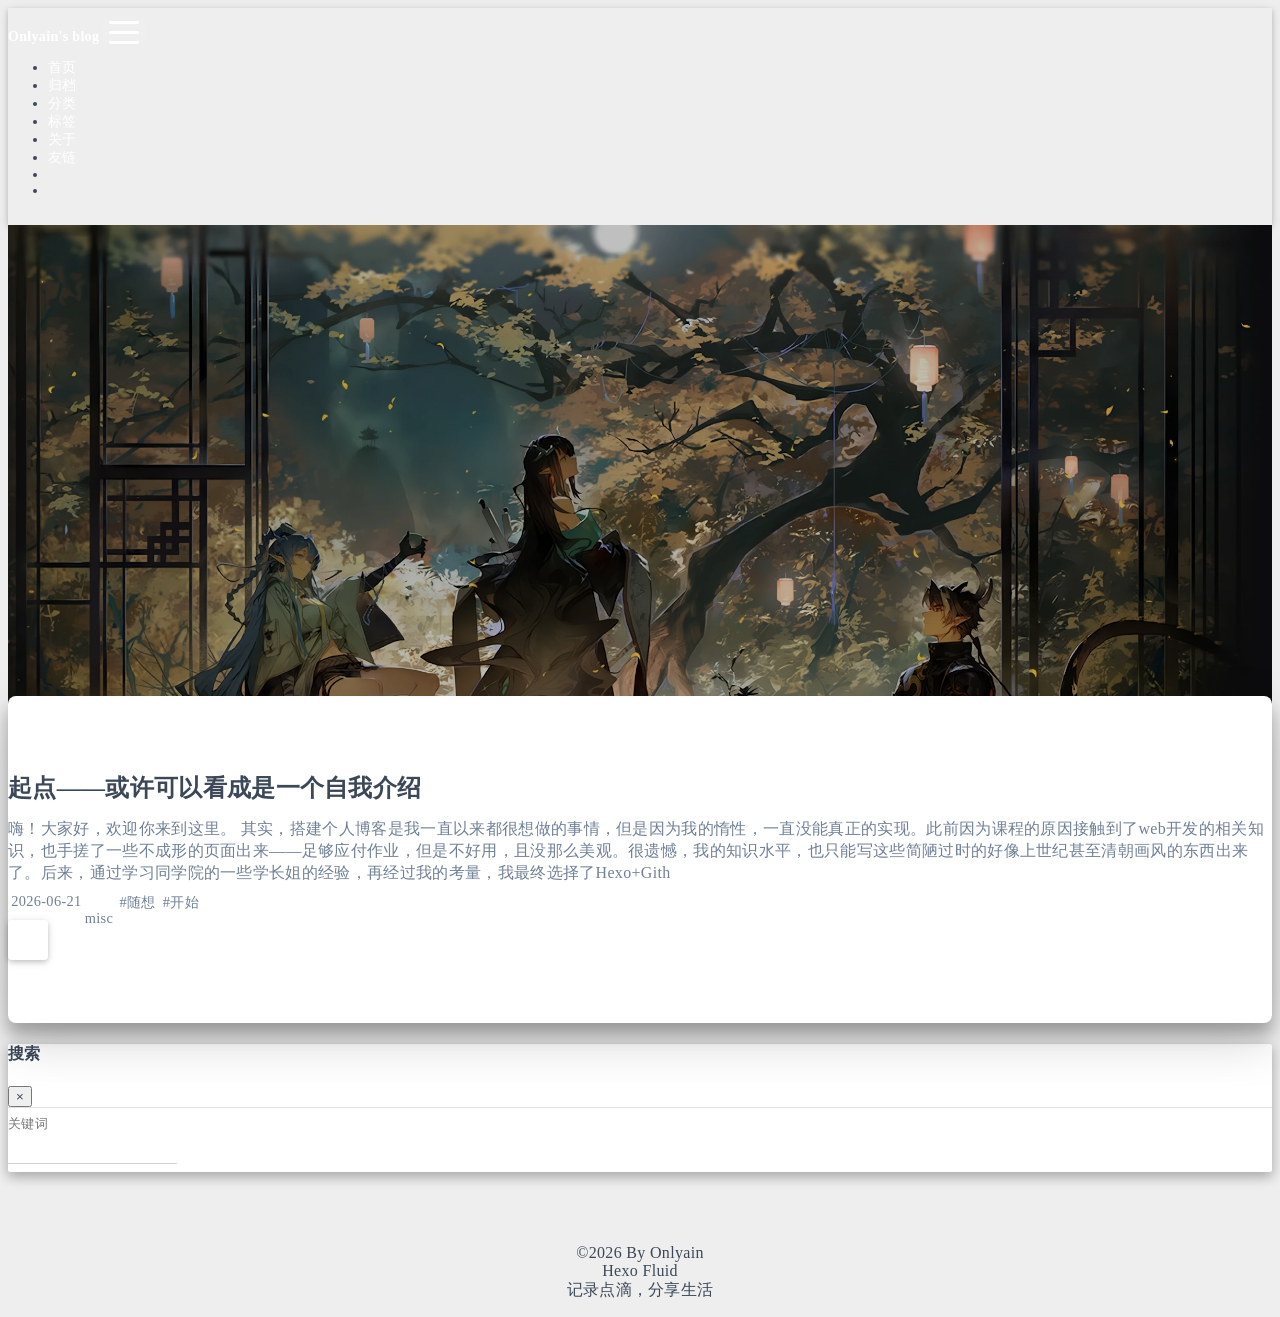
==== commit 5a2e4b0c: "Site updated: 2026-06-22 00:31:13" ====
--- a/index.html
+++ b/index.html
@@ -471,7 +471,7 @@
     <div class="footer-inner">
   
     <div class="footer-content">
-       <a href="https://hexo.io" target="_blank" rel="nofollow noopener"><span>Hexo</span></a> <i class="iconfont icon-love"></i> <a href="https://github.com/fluid-dev/hexo-theme-fluid" target="_blank" rel="nofollow noopener"><span>Fluid</span></a> 
+       <div style="text-align: center;"> ©2026 By Onlyain<br> <a href="https://hexo.io" target="_blank" rel="nofollow noopener"><span>Hexo</span></a> <i class="iconfont icon-love"></i> <a href="https://github.com/fluid-dev/hexo-theme-fluid" target="_blank" rel="nofollow noopener"><span>Fluid</span></a> <br><span>记录点滴，分享生活</span> </div> 
     </div>
   
   
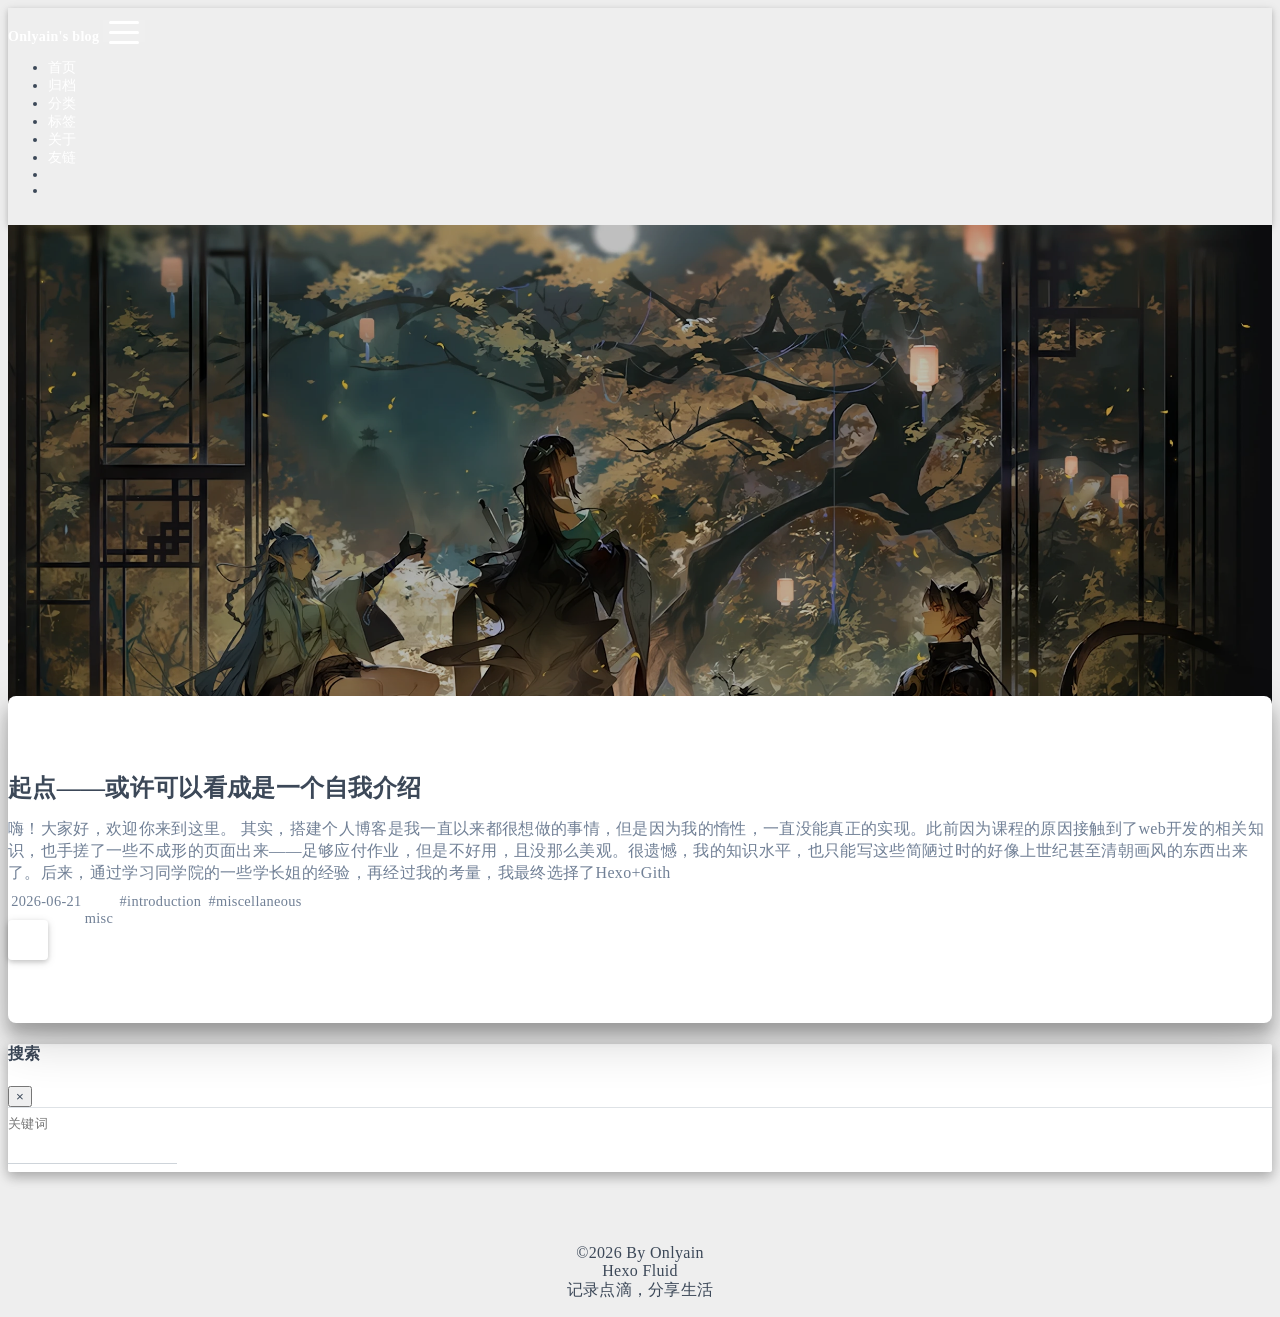
==== commit 70bf0b3a: "Site updated: 2026-06-22 00:33:32" ====
--- a/index.html
+++ b/index.html
@@ -413,9 +413,9 @@
           <div class="post-meta">
             <i class="iconfont icon-tags"></i>
             
-              <a href="/tags/%E9%9A%8F%E6%83%B3/">#随想</a>
+              <a href="/tags/introduction/">#introduction</a>
             
-              <a href="/tags/%E5%BC%80%E5%A7%8B/">#开始</a>
+              <a href="/tags/miscellaneous/">#miscellaneous</a>
             
           </div>
         
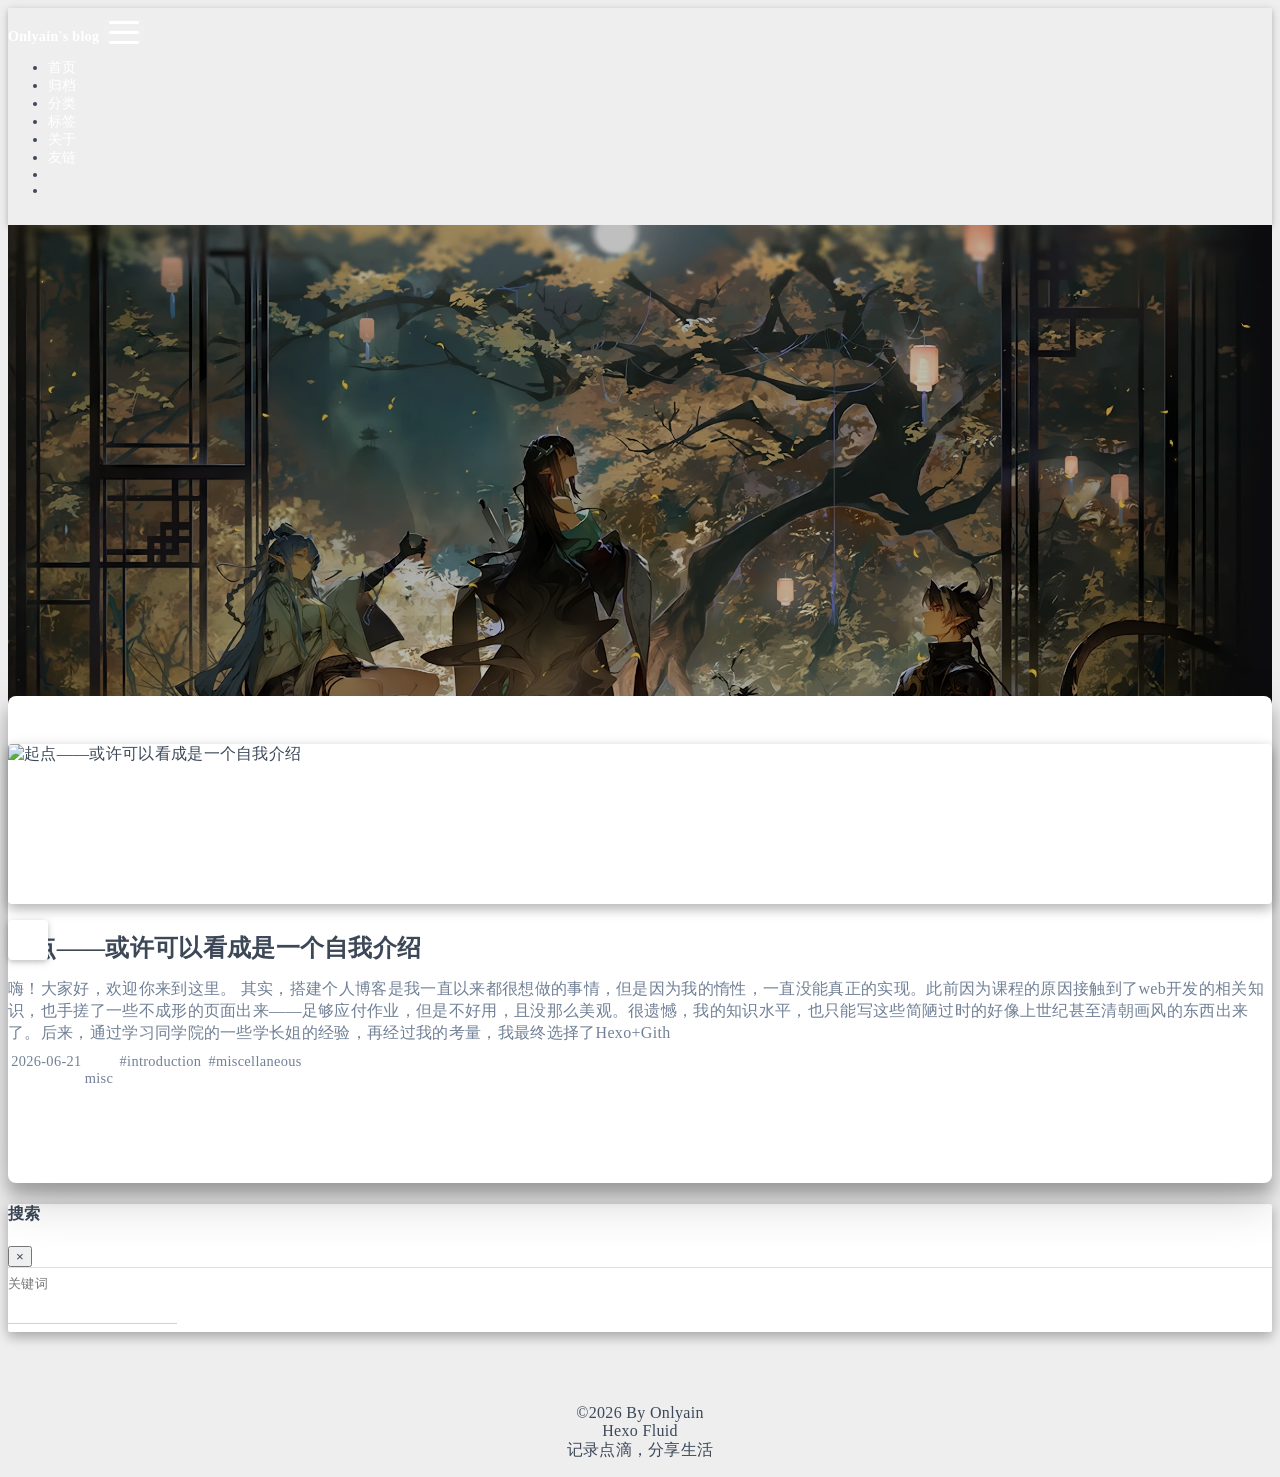
==== commit 9064157b: "Site updated: 2026-06-22 14:51:22" ====
--- a/index.html
+++ b/index.html
@@ -363,7 +363,13 @@
   <div class="row mx-auto index-card">
     
     
-    <article class="col-12 col-md-12 mx-auto index-info">
+      <div class="col-12 col-md-4 m-auto index-img">
+        <a href="/2026/06/21/%E8%B5%B7%E7%82%B9%E2%80%94%E2%80%94%E6%88%96%E8%AE%B8%E5%8F%AF%E4%BB%A5%E7%9C%8B%E6%88%90%E6%98%AF%E4%B8%80%E4%B8%AA%E8%87%AA%E6%88%91%E4%BB%8B%E7%BB%8D/" target="_self">
+          <img src="/img/start.jpg" srcset="/img/loading.gif" lazyload alt="起点——或许可以看成是一个自我介绍">
+        </a>
+      </div>
+    
+    <article class="col-12 col-md-8 mx-auto index-info">
       <h2 class="index-header">
         
         <a href="/2026/06/21/%E8%B5%B7%E7%82%B9%E2%80%94%E2%80%94%E6%88%96%E8%AE%B8%E5%8F%AF%E4%BB%A5%E7%9C%8B%E6%88%90%E6%98%AF%E4%B8%80%E4%B8%AA%E8%87%AA%E6%88%91%E4%BB%8B%E7%BB%8D/" target="_self">
@@ -372,7 +378,7 @@
       </h2>
 
       
-      <a class="index-excerpt index-excerpt__noimg" href="/2026/06/21/%E8%B5%B7%E7%82%B9%E2%80%94%E2%80%94%E6%88%96%E8%AE%B8%E5%8F%AF%E4%BB%A5%E7%9C%8B%E6%88%90%E6%98%AF%E4%B8%80%E4%B8%AA%E8%87%AA%E6%88%91%E4%BB%8B%E7%BB%8D/" target="_self">
+      <a class="index-excerpt " href="/2026/06/21/%E8%B5%B7%E7%82%B9%E2%80%94%E2%80%94%E6%88%96%E8%AE%B8%E5%8F%AF%E4%BB%A5%E7%9C%8B%E6%88%90%E6%98%AF%E4%B8%80%E4%B8%AA%E8%87%AA%E6%88%91%E4%BB%8B%E7%BB%8D/" target="_self">
         <div>
           嗨！大家好，欢迎你来到这里。 其实，搭建个人博客是我一直以来都很想做的事情，但是因为我的惰性，一直没能真正的实现。此前因为课程的原因接触到了web开发的相关知识，也手搓了一些不成形的页面出来——足够应付作业，但是不好用，且没那么美观。很遗憾，我的知识水平，也只能写这些简陋过时的好像上世纪甚至清朝画风的东西出来了。后来，通过学习同学院的一些学长姐的经验，再经过我的考量，我最终选择了Hexo+Gith
         </div>
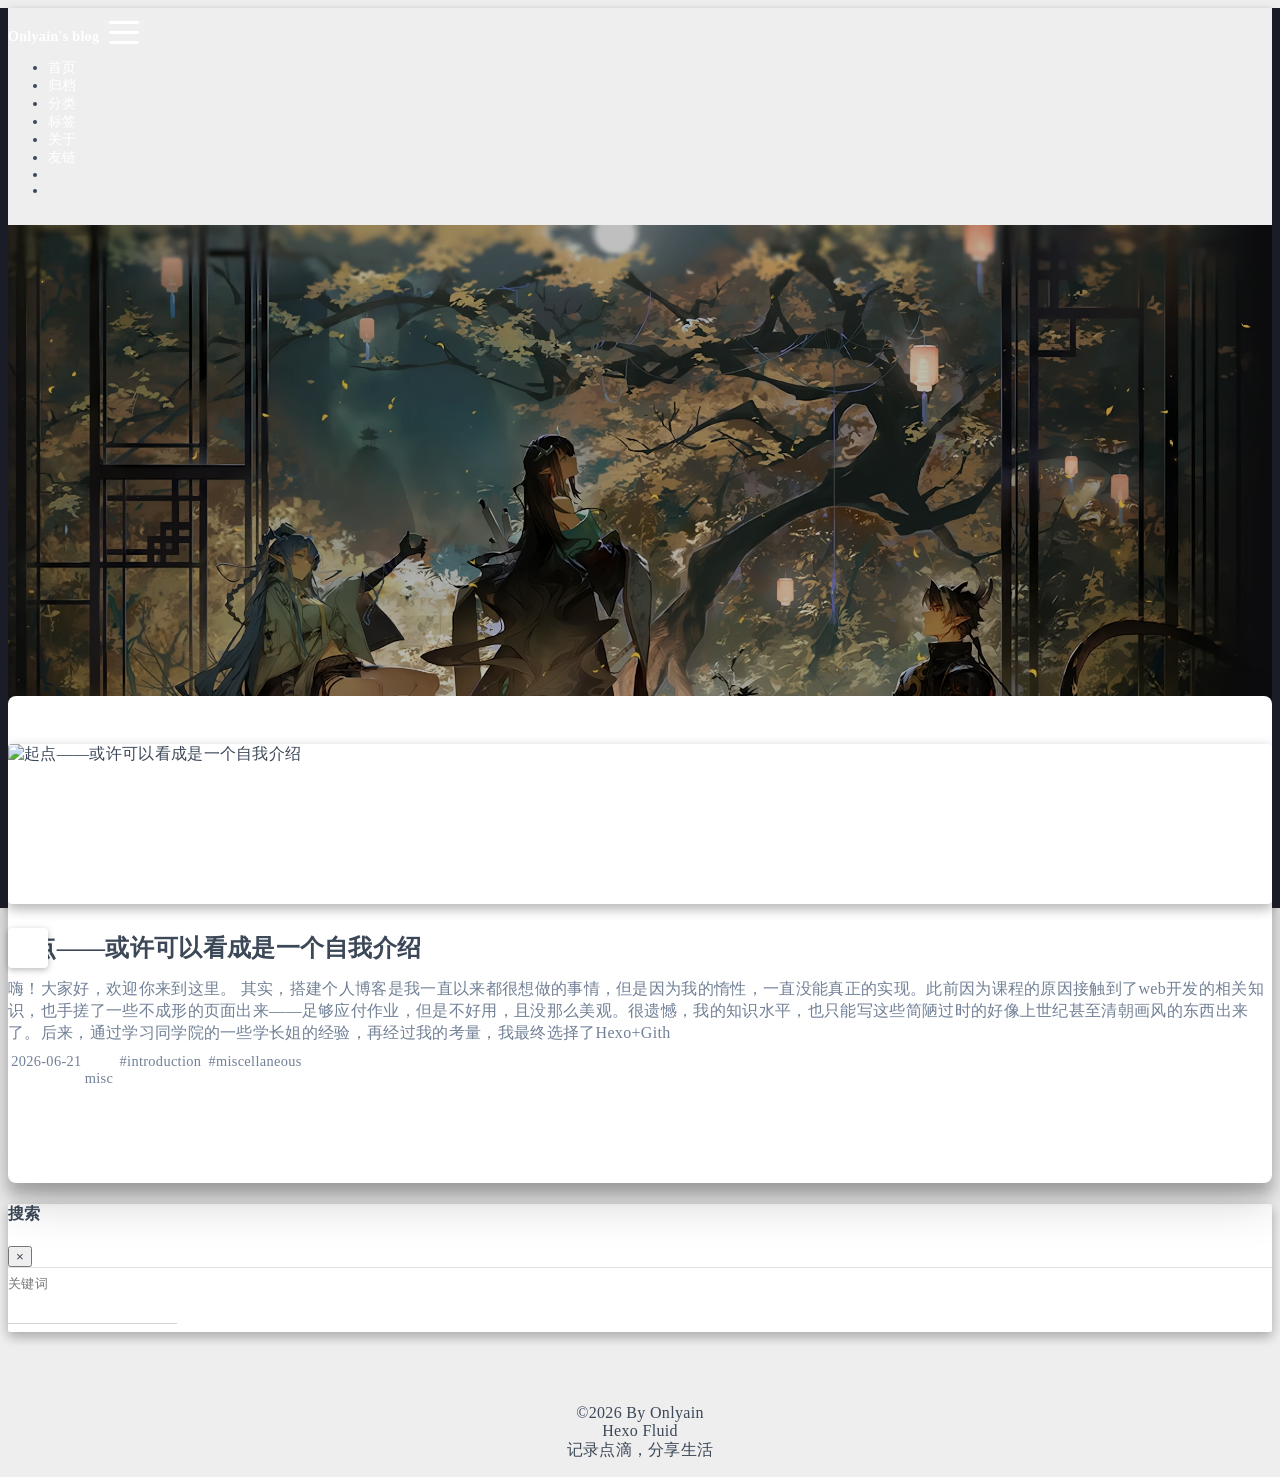
==== commit bdcad5e0: "Site updated: 2026-06-22 15:16:49" ====
--- a/index.html
+++ b/index.html
@@ -62,6 +62,7 @@
 
   
 <link rel="stylesheet" href="/css/custom.css">
+<link rel="stylesheet" href="/css/loading.css">
 
 
 
@@ -523,6 +524,7 @@
 
   
 <script src="/js/poem-type.js"></script>
+<script src="/js/loading.js"></script>
 
 
 
--- a/css/loading.css
+++ b/css/loading.css
@@ -0,0 +1,148 @@
+/* ========== 帷幕遮罩 ========== */
+#curtain-overlay {
+  position: fixed;
+  top: 0;
+  left: 0;
+  width: 100%;
+  height: 100%;
+  z-index: 99999;
+  pointer-events: all;
+}
+
+/* ========== 左半帘 ========== */
+.curtain-left {
+  position: fixed;
+  top: 0;
+  left: 0;
+  width: 50vw;
+  height: 100vh;
+  background: #1a1c27;
+  transition: transform 0.9s cubic-bezier(0.76, 0, 0.24, 1);
+  z-index: 2;
+}
+
+#curtain-overlay.open .curtain-left {
+  transform: translateX(-100%);
+}
+
+/* ========== 右半帘 ========== */
+.curtain-right {
+  position: fixed;
+  top: 0;
+  right: 0;
+  width: 50vw;
+  height: 100vh;
+  background: #1a1c27;
+  transition: transform 0.9s cubic-bezier(0.76, 0, 0.24, 1);
+  z-index: 2;
+}
+
+#curtain-overlay.open .curtain-right {
+  transform: translateX(100%);
+}
+
+/* ========== 中间加载动画 ========== */
+.curtain-loader {
+  position: fixed;
+  top: 50%;
+  left: 50%;
+  transform: translate(-50%, -50%);
+  text-align: center;
+  z-index: 10;
+  transition: opacity 0.4s ease;
+}
+
+#curtain-overlay.open .curtain-loader {
+  opacity: 0;
+}
+
+.curtain-rings {
+  width: 80px;
+  height: 80px;
+  margin: 0 auto 20px;
+  position: relative;
+}
+
+.ring {
+  position: absolute;
+  border-radius: 50%;
+  border: 3px solid transparent;
+  animation: spin 1.5s linear infinite;
+}
+
+.ring-1 {
+  width: 100%;
+  height: 100%;
+  top: 0;
+  left: 0;
+  border-top-color: #c7924b;
+  border-right-color: #d4a76a;
+  animation-duration: 1.2s;
+}
+
+.ring-2 {
+  width: 70%;
+  height: 70%;
+  top: 15%;
+  left: 15%;
+  border-bottom-color: #e0a85c;
+  border-left-color: #b8860b;
+  animation-duration: 1.8s;
+  animation-direction: reverse;
+}
+
+.ring-3 {
+  width: 40%;
+  height: 40%;
+  top: 30%;
+  left: 30%;
+  border-top-color: #d4a76a;
+  border-bottom-color: #c7924b;
+  animation-duration: 0.9s;
+}
+
+@keyframes spin {
+  0% {
+    transform: rotate(0deg);
+  }
+
+  100% {
+    transform: rotate(360deg);
+  }
+}
+
+.curtain-text {
+  color: #d4a76a;
+  font-size: 14px;
+  letter-spacing: 2px;
+  animation: pulse 1.5s ease-in-out infinite;
+}
+
+@keyframes pulse {
+
+  0%,
+  100% {
+    opacity: 0.5;
+  }
+
+  50% {
+    opacity: 1;
+  }
+}
+
+/* ========== 页面内容入场 ========== */
+body {
+  animation: bodyReveal 0.6s ease 0.2s both;
+}
+
+@keyframes bodyReveal {
+  from {
+    opacity: 0;
+    transform: scale(0.98);
+  }
+
+  to {
+    opacity: 1;
+    transform: scale(1);
+  }
+}
